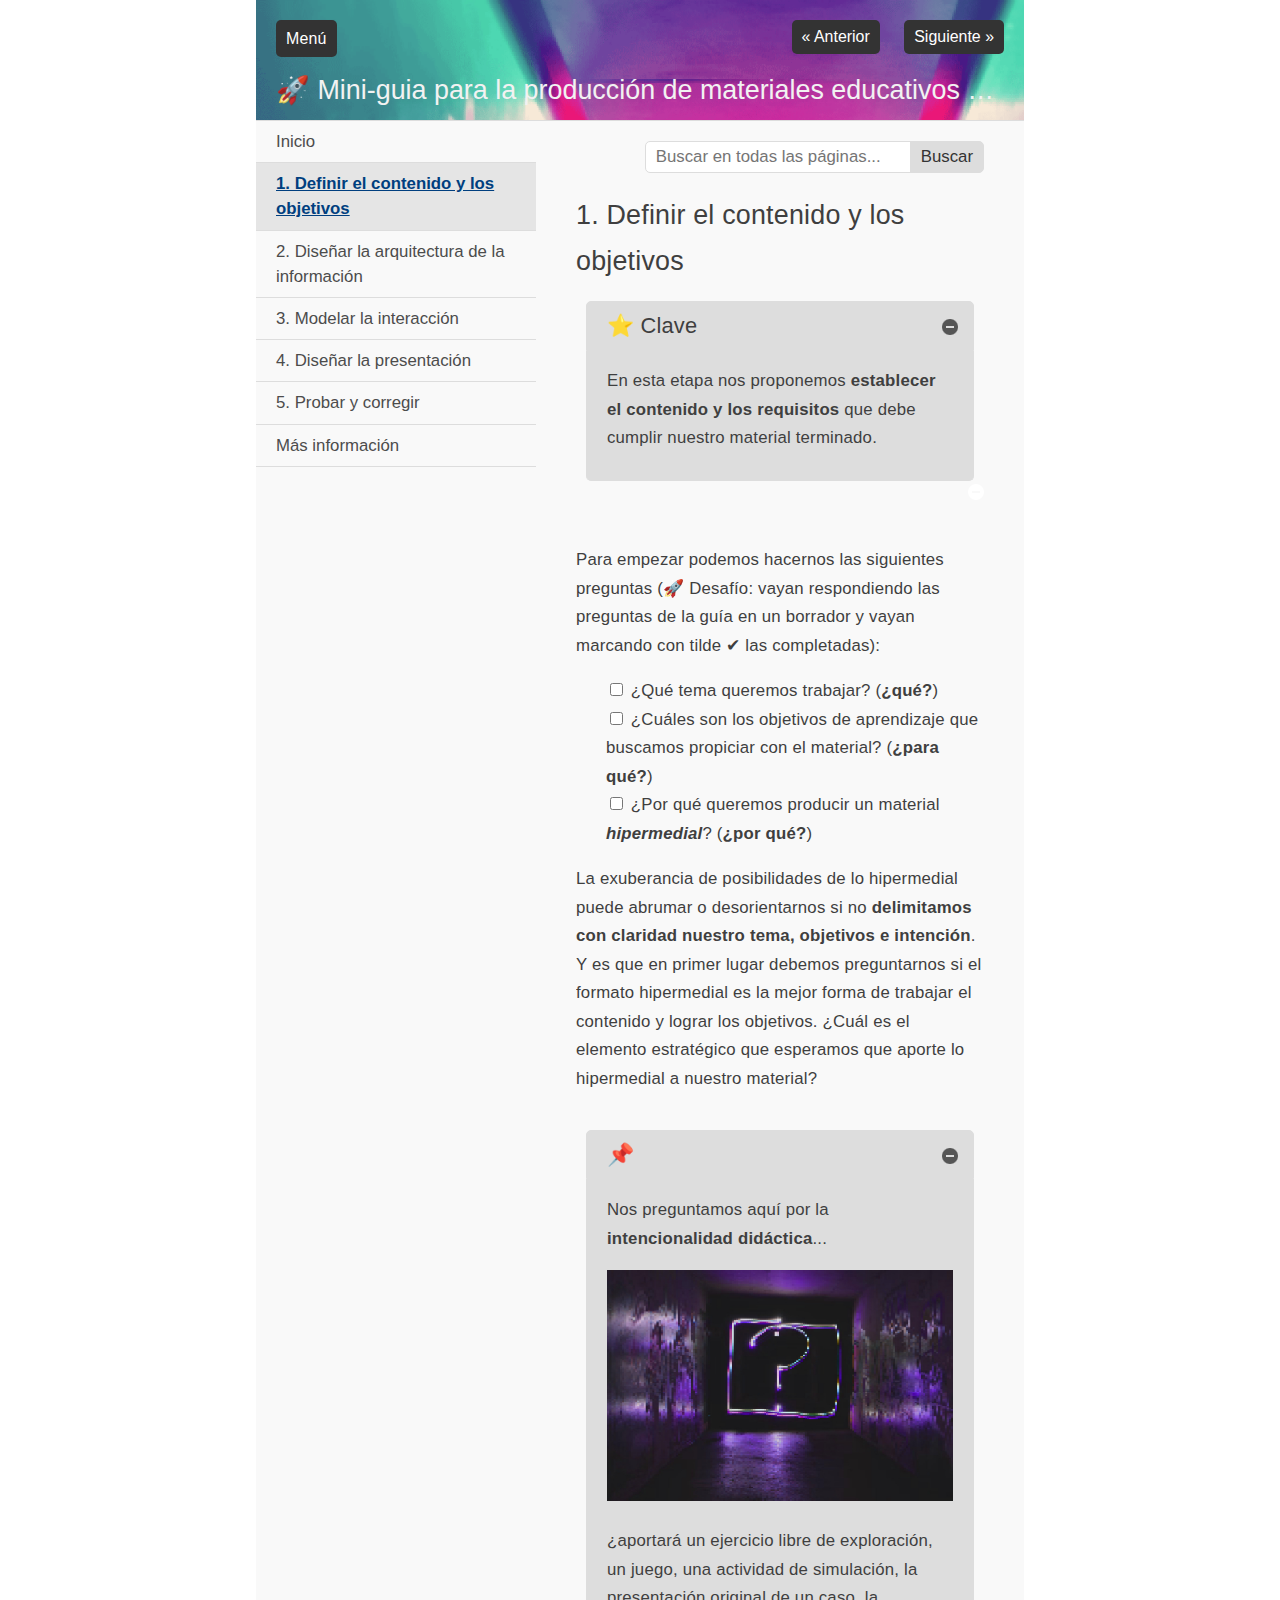
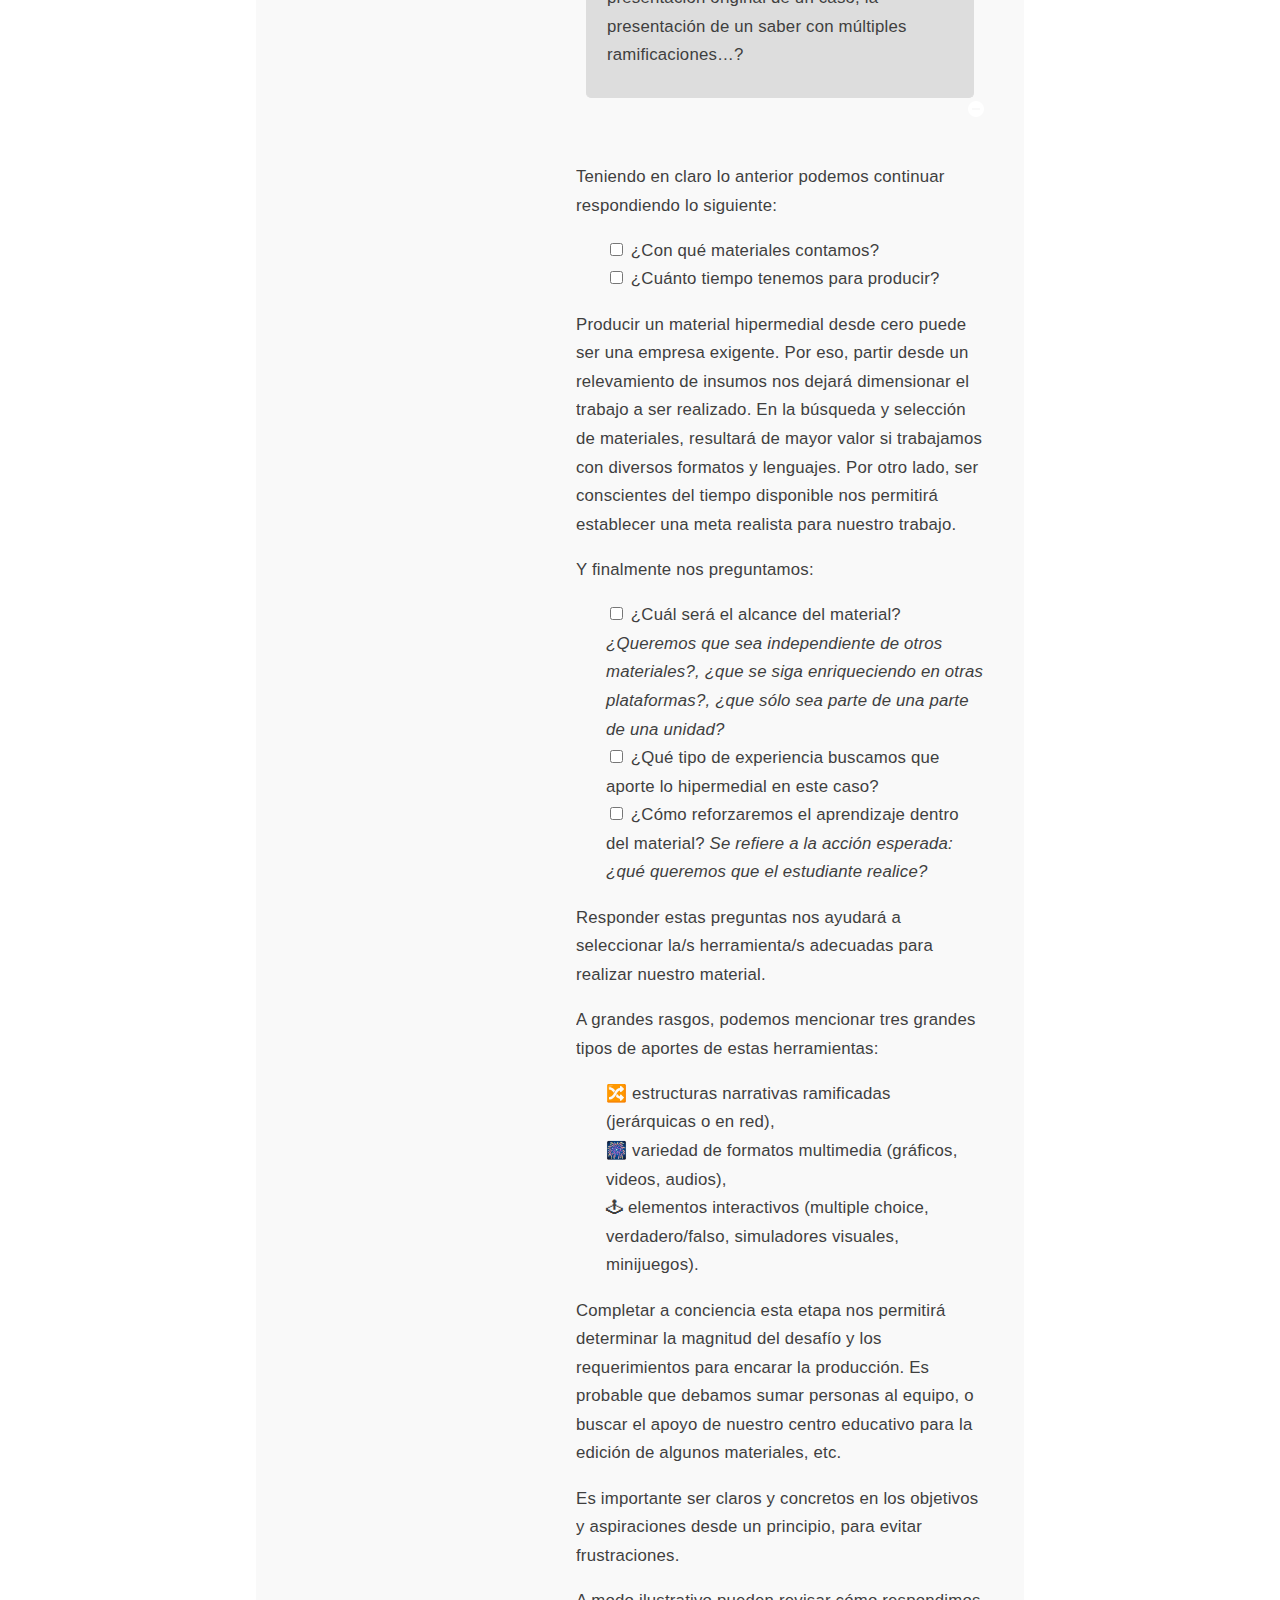
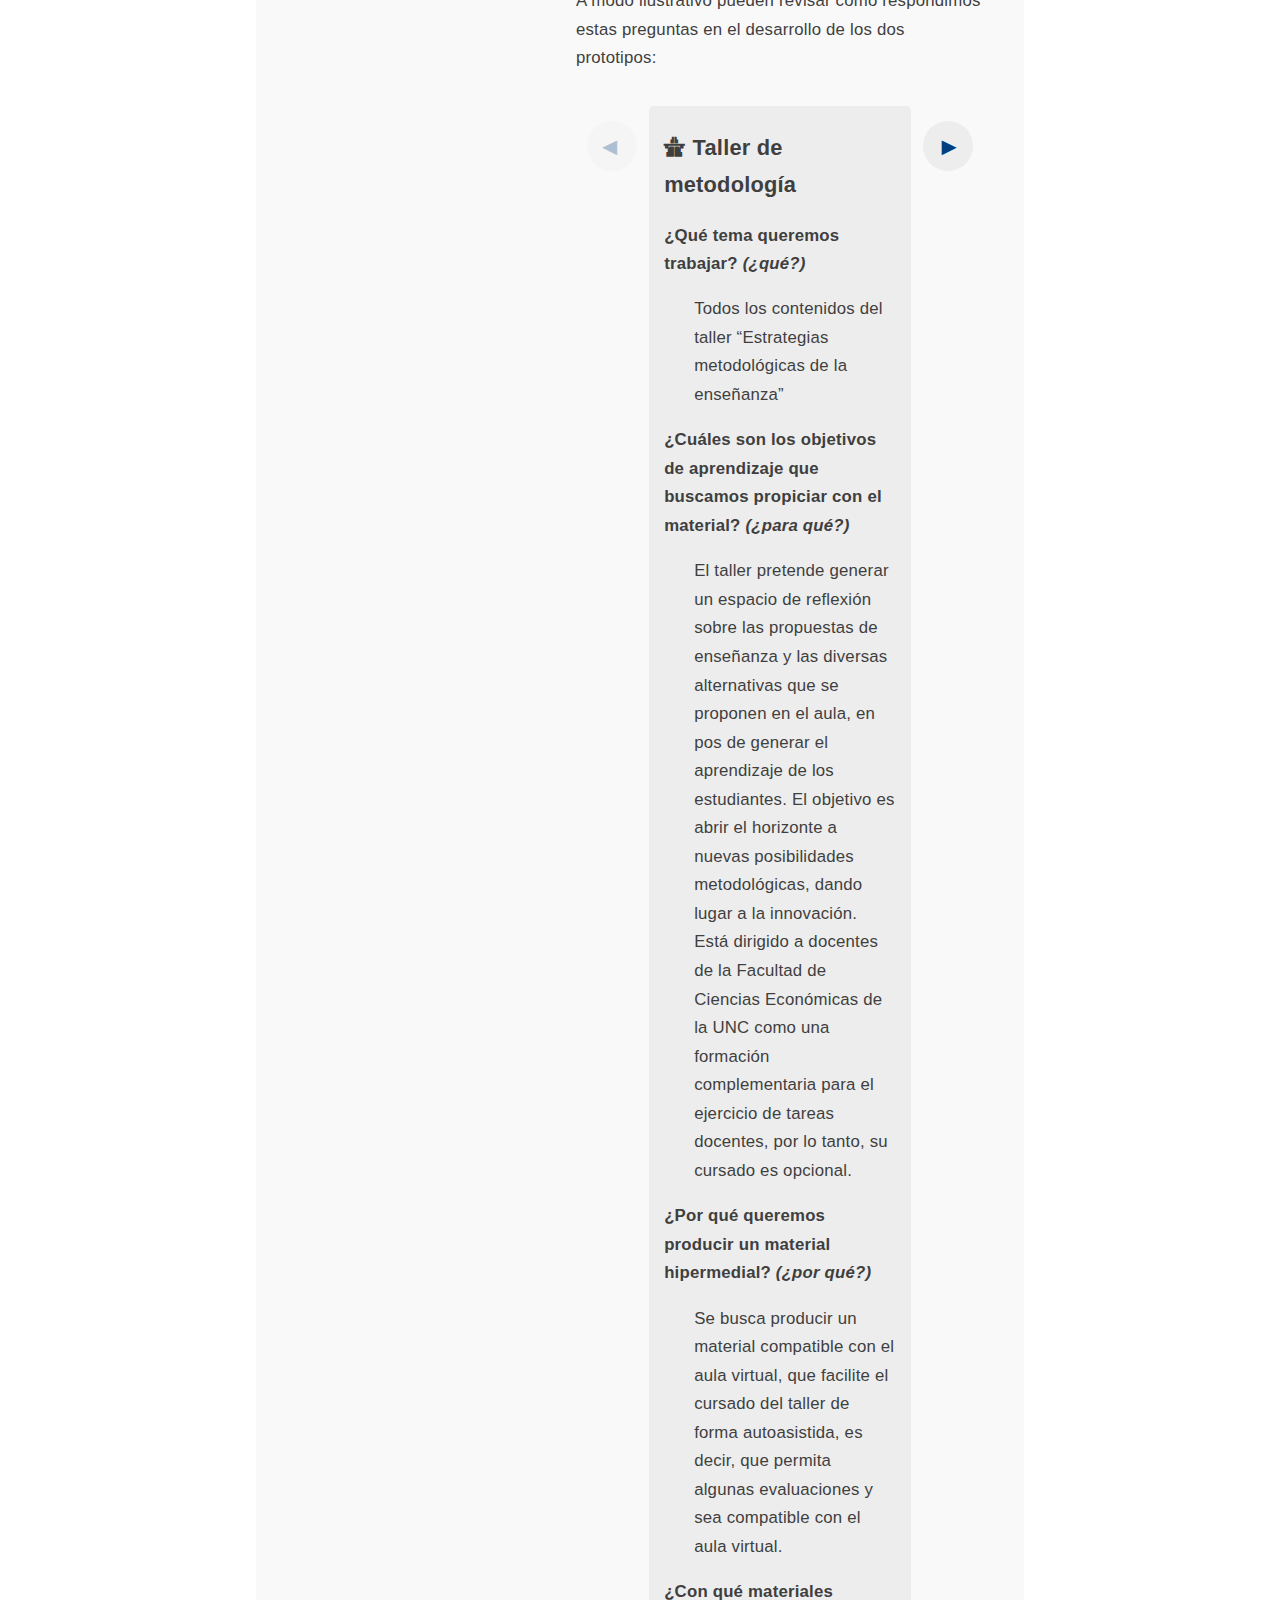
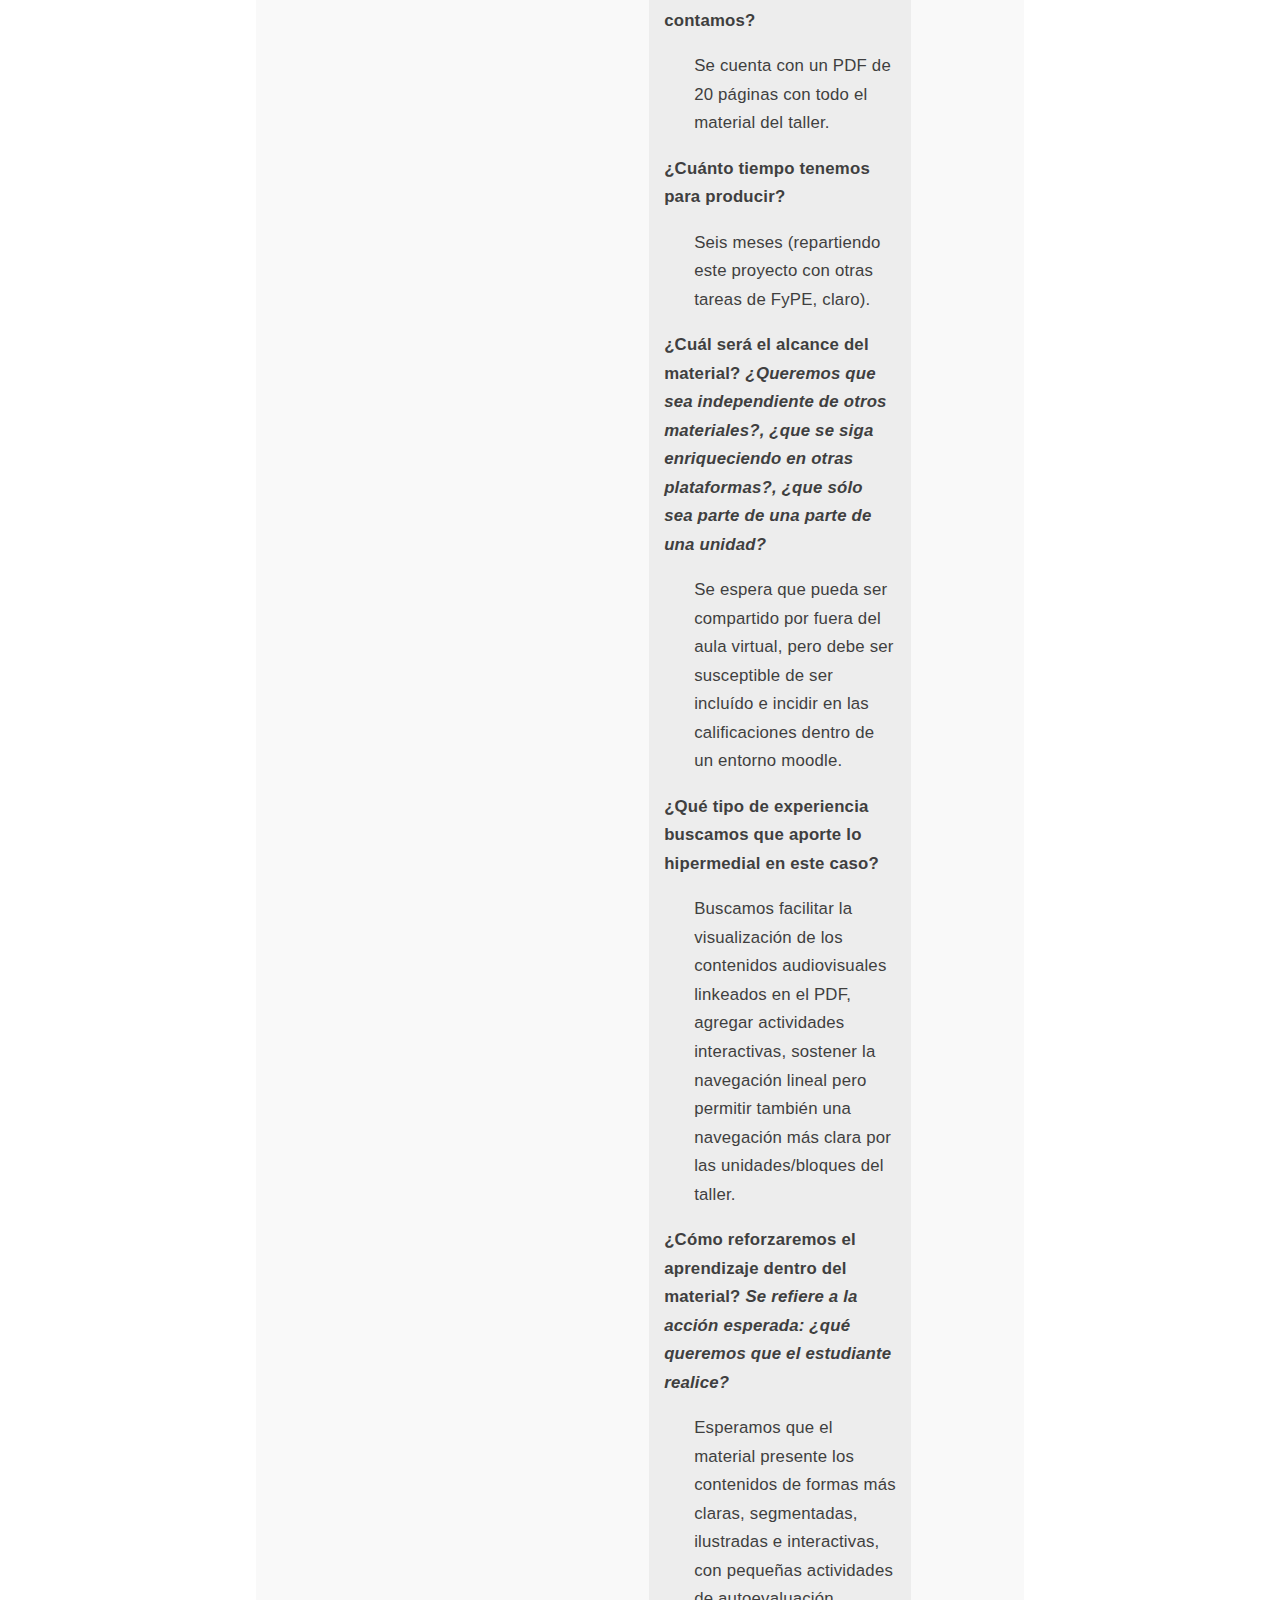
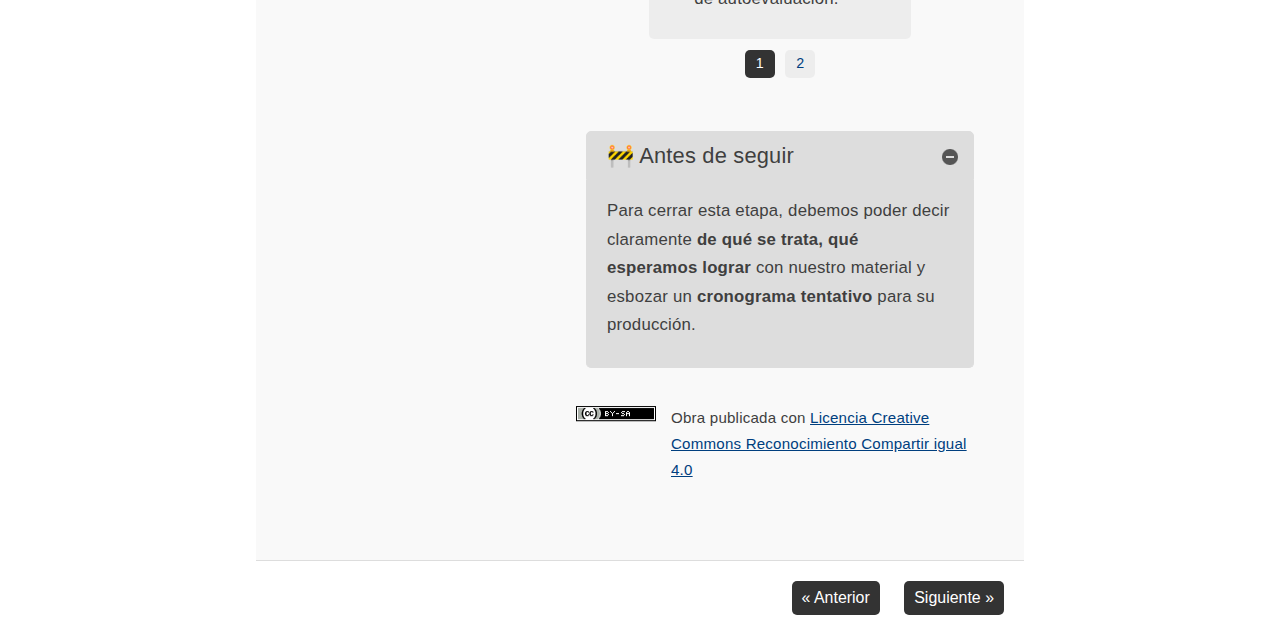
==== 1_definir_el_contenido_y_los_objetivos.html @ 513b8768 "actualizacion" ====
<!doctype html>
<html lang="es">
<head>
<link rel="stylesheet" type="text/css" href="base.css" />
<link rel="stylesheet" type="text/css" href="exe_effects.css" />
<link rel="stylesheet" type="text/css" href="content.css" />
<link rel="stylesheet" type="text/css" href="nav.css" />
<meta http-equiv="content-type" content="text/html;  charset=utf-8" />
<title>1. Definir el contenido y los objetivos | 🚀 Mini-guia para la producción de materiales educativos hipermediales </title>
<link rel="shortcut icon" href="favicon.ico" type="image/x-icon" />
<meta name="author" content="FyPE - FCE UNC" />
<link rel="license" type="text/html" href="http://creativecommons.org/licenses/by-sa/4.0/" />
<meta name="generator" content="eXeLearning 2.8 - exelearning.net" />
<!--[if lt IE 9]><script type="text/javascript" src="exe_html5.js"></script><![endif]-->
<script type="text/javascript" src="exe_jquery.js"></script>
<script type="text/javascript" src="exe_effects.js"></script>
<script type="text/javascript" src="common_i18n.js"></script>
<script type="text/javascript" src="common.js"></script>
<meta name="viewport" content="width=device-width, initial-scale=1" />
    </head>
<body class="exe-web-site exe-search-bar" id="exe-node-4"><script type="text/javascript">document.body.className+=" js"</script>
<div id="content">
<p id="skipNav"><a href="#main" class="sr-av">Saltar la navegación</a></p>
<header id="header"  style="background-image: url(verde-hipermedia.png); background-repeat: no-repeat;"><div id="headerContent">🚀 Mini-guia para la producción de materiales educativos hipermediales</div></header>
<nav id="siteNav">
<ul>
   <li><a href="index.html" class="daddy main-node">Inicio</a></li>
   <li id="active"><a href="1_definir_el_contenido_y_los_objetivos.html" class="active no-ch">1. Definir el contenido y los objetivos</a></li>
   <li><a href="2_disear_la_arquitectura_de_la_informacin.html" class="no-ch">2. Diseñar la arquitectura de la información</a></li>
   <li><a href="3_modelar_la_interaccin.html" class="no-ch">3. Modelar la interacción</a></li>
   <li><a href="4_disear_la_presentacin.html" class="no-ch">4. Diseñar la presentación</a></li>
   <li><a href="5_probar_y_corregir.html" class="no-ch">5. Probar y corregir</a></li>
   <li><a href="ms_informacin.html" class="no-ch">Más información</a></li>
</ul>
</nav>
<div id='topPagination'>
<nav class="pagination noprt">
<a href="index.html" class="prev"><span><span>&laquo; </span>Anterior</span></a> <span class="sep">| </span><a href="2_disear_la_arquitectura_de_la_informacin.html" class="next"><span>Siguiente<span> &raquo;</span></span></a>
</nav>
</div>
<div id="main-wrapper">
<section id="main">
<header id="nodeDecoration"><h1 id="nodeTitle">1. Definir el contenido y los objetivos</h1></header>
<article class="iDevice_wrapper textIdevice em_iDevice" id="id5">
<div class="iDevice emphasis1" >
<header class="iDevice_header iDevice_header_noIcon"><h1 class="iDeviceTitle">⭐ Clave</h1></header>
<div class="iDevice_inner">
<div class="iDevice_content_wrapper">
<div id="ta5_128_2" class="block iDevice_content">
<div class="exe-text"><p>En esta etapa nos proponemos <strong>establecer el contenido y los requisitos</strong> que debe cumplir nuestro material terminado.</p></div>
</div>
</div>
</div>
</div>
</article>
<article class="iDevice_wrapper textIdevice" id="id6">
<div class="iDevice emphasis0" >
<div id="ta6_129_2" class="block iDevice_content">
<div class="exe-text"><p>Para empezar podemos hacernos las siguientes preguntas (🚀 Desafío: vayan respondiendo las preguntas de la guía en un borrador y vayan marcando con tilde ✔ las completadas):</p>
<p style="padding-left: 30px;"><input type="checkbox" /><label> ¿Qué tema queremos trabajar? (<strong>¿qué?</strong>)</label> <br /><input type="checkbox" /><label> ¿Cuáles son los objetivos de aprendizaje que buscamos propiciar con el material? (<strong>¿para qué?</strong>)</label> <br /><input type="checkbox" /><label> ¿Por qué queremos producir un material <strong><em>hipermedial</em></strong>? (<strong>¿por qué?</strong>)</label></p>
<p>La exuberancia de posibilidades de lo hipermedial puede abrumar o desorientarnos si no <strong>delimitamos con claridad nuestro tema, objetivos e intención</strong>. Y es que en primer lugar debemos preguntarnos si el formato hipermedial es la mejor forma de trabajar el contenido y lograr los objetivos. ¿Cuál es el elemento estratégico que esperamos que aporte lo hipermedial a nuestro material?</p></div>
</div>
</div>
</article>
<article class="iDevice_wrapper textIdevice em_iDevice" id="id7">
<div class="iDevice emphasis1" >
<header class="iDevice_header iDevice_header_noIcon"><h1 class="iDeviceTitle">📌</h1></header>
<div class="iDevice_inner">
<div class="iDevice_content_wrapper">
<div id="ta7_130_2" class="block iDevice_content">
<div class="exe-text"><p>Nos preguntamos aquí por la <strong>intencionalidad didáctica</strong>...</p>
<p><img src="MOSHED-2023-4-29-17-13-50.jpg" alt="signo de pregunta" title="signo de pregunta" width="1170" height="780" /></p>
<p>¿aportará un ejercicio libre de exploración, un juego, una actividad de simulación, la presentación original de un caso, la presentación de un saber con múltiples ramificaciones…?</p></div>
</div>
</div>
</div>
</div>
</article>
<article class="iDevice_wrapper textIdevice" id="id8">
<div class="iDevice emphasis0" >
<div id="ta8_131_2" class="block iDevice_content">
<div class="exe-text"><p>Teniendo en claro lo anterior podemos continuar respondiendo lo siguiente:</p>
<p style="padding-left: 30px;"><input type="checkbox" /><label> ¿Con qué materiales contamos?</label><br /><input type="checkbox" /><label> ¿Cuánto tiempo tenemos para producir?</label></p>
<p>Producir un material hipermedial desde cero puede ser una empresa exigente. Por eso, partir desde un relevamiento de insumos nos dejará dimensionar el trabajo a ser realizado. En la búsqueda y selección de materiales, resultará de mayor valor si trabajamos con diversos formatos y lenguajes. Por otro lado, ser conscientes del tiempo disponible nos permitirá establecer una meta realista para nuestro trabajo.</p>
<p>Y finalmente nos preguntamos:</p>
<p style="padding-left: 30px;"><input type="checkbox" /><label> ¿Cuál será el alcance del material? <em>¿Queremos que sea independiente de otros materiales?, ¿que se siga enriqueciendo en otras plataformas?, ¿que sólo sea parte de una parte de una unidad?</em></label><br /><input type="checkbox" /><label> ¿Qué tipo de experiencia buscamos que aporte lo hipermedial en este caso?</label><br /><input type="checkbox" /><label> ¿Cómo reforzaremos el aprendizaje dentro del material? <em>Se refiere a la acción esperada: ¿qué queremos que el estudiante realice?</em></label></p>
<p>Responder estas preguntas nos ayudará a seleccionar la/s herramienta/s adecuadas para realizar nuestro material.</p>
<p>A grandes rasgos, podemos mencionar tres grandes tipos de aportes de estas herramientas:</p>
<p style="padding-left: 30px;">🔀 estructuras narrativas ramificadas (jerárquicas o en red),<br />🎆 variedad de formatos multimedia (gráficos, videos, audios),<br />🕹 elementos interactivos (multiple choice, verdadero/falso, simuladores visuales, minijuegos).</p>
<p>Completar a conciencia esta etapa nos permitirá determinar la magnitud del desafío y los requerimientos para encarar la producción. Es probable que debamos sumar personas al equipo, o buscar el apoyo de nuestro centro educativo para la edición de algunos materiales, etc.</p>
<p>Es importante ser claros y concretos en los objetivos y aspiraciones desde un principio, para evitar frustraciones.</p>
<p>A modo ilustrativo pueden revisar cómo respondimos estas preguntas en el desarrollo de los dos prototipos:</p>
<div class="exe-fx exe-carousel">
<h2>🛣 Taller de metodología</h2>
<p><strong>¿Qué tema queremos trabajar?<em> (¿qué?)</em></strong></p>
<p style="padding-left: 30px;">Todos los contenidos del taller “Estrategias metodológicas de la enseñanza”</p>
<p><strong>¿Cuáles son los objetivos de aprendizaje que buscamos propiciar con el material? <em>(¿para qué?)</em></strong></p>
<p style="padding-left: 30px;">El taller pretende generar un espacio de reflexión sobre las propuestas de enseñanza y las diversas alternativas que se proponen en el aula, en pos de generar el aprendizaje de los estudiantes. El objetivo es abrir el horizonte a nuevas posibilidades metodológicas, dando lugar a la innovación. Está dirigido a docentes de la Facultad de Ciencias Económicas de la UNC como una formación complementaria para el ejercicio de tareas docentes, por lo tanto, su cursado es opcional.</p>
<p><strong>¿Por qué queremos producir un material hipermedial?<em> (¿por qué?)</em></strong></p>
<p style="padding-left: 30px;">Se busca producir un material compatible con el aula virtual, que facilite el cursado del taller de forma autoasistida, es decir, que permita algunas evaluaciones y sea compatible con el aula virtual.</p>
<p><strong>¿Con qué materiales contamos?</strong></p>
<p style="padding-left: 30px;">Se cuenta con un PDF de 20 páginas con todo el material del taller.</p>
<p><strong>¿Cuánto tiempo tenemos para producir?</strong></p>
<p style="padding-left: 30px;">Seis meses (repartiendo este proyecto con otras tareas de FyPE, claro).</p>
<p><strong>¿Cuál será el alcance del material? <em>¿Queremos que sea independiente de otros materiales?, ¿que se siga enriqueciendo en otras plataformas?, ¿que sólo sea parte de una parte de una unidad?</em></strong></p>
<p style="padding-left: 30px;">Se espera que pueda ser compartido por fuera del aula virtual, pero debe ser susceptible de ser incluído e incidir en las calificaciones dentro de un entorno moodle.</p>
<p><strong>¿Qué tipo de experiencia buscamos que aporte lo hipermedial en este caso?</strong></p>
<p style="padding-left: 30px;">Buscamos facilitar la visualización de los contenidos audiovisuales linkeados en el PDF, agregar actividades interactivas, sostener la navegación lineal pero permitir también una navegación más clara por las unidades/bloques del taller.</p>
<p><strong>¿Cómo reforzaremos el aprendizaje dentro del material? <em>Se refiere a la acción esperada: ¿qué queremos que el estudiante realice?</em></strong></p>
<p style="padding-left: 30px;">Esperamos que el material presente los contenidos de formas más claras, segmentadas, ilustradas e interactivas, con pequeñas actividades de autoevaluación.</p>
<h2 style="padding-left: 30px;"><strong>🛒 Comercio electrónico</strong></h2>
<p><strong>¿Qué tema queremos trabajar? <em>(¿qué?)</em></strong></p>
<p style="padding-left: 30px;">El programa de la materia y los contenidos de la primera unidad.</p>
<p><strong>¿Cuáles son los objetivos de aprendizaje que buscamos propiciar con el material? <em>(¿para qué?)</em></strong></p>
<p style="padding-left: 30px;">Colaborar en el desarrollo de las competencias transversales requeridas a los profesionales en el mercado laboral actual, tales como las capacidades de análisis y síntesis, el pensamiento práctico, la creatividad, el trabajo en equipos, entre otras.</p>
<p><strong>¿Por qué queremos producir un material hipermedial?<em> (¿por qué?)</em></strong></p>
<p style="padding-left: 30px;">Los materiales hipermediales tienen la capacidad de integrar diferentes tipos de contenidos y lenguajes en un mismo elemento, lo cual resulta provechoso para este caso, ya que la materia cuenta con una serie de videos, actividades en moodle, presentaciones en google slides, recursos y enlaces a materiales de lectura obligatorios y complementarios. Con ello es posible organizar un material que ofrezca una experiencia usuaria novedosa, interactiva y complementario a las clases presenciales.</p>
<p><strong>¿Con qué materiales contamos?</strong></p>
<p style="padding-left: 30px;">Para la primera  unidad contamos con tres presentaciones de google slides y tres videos.</p>
<p><strong>¿Cuál será el alcance del material? <em>¿Queremos que sea independiente de otros materiales?, ¿que se siga enriqueciendo en otras plataformas?, ¿que sólo sea parte de una parte de una unidad?</em></strong></p>
<p style="padding-left: 30px;">El desarrollo de este prototipo alcanza los contenidos presentados en el primer video de la primera unidad de la materia. Con el objetivo de evaluar su usabilidad con estudiantes, tras lo cual podría extenderse a un material para cada una de las unidades.</p>
<p><strong>¿Qué tipo de experiencia buscamos que aporte lo hipermedial en este caso?</strong></p>
<p style="padding-left: 30px;">Nos proponemos lograr una experiencia ordenada, que favorezca la encontrabilidad de los contenidos y la diferenciación entre conceptos obligatorios y complementarios. También una experiencia activa y situada, que permita a los estudiantes interactuar con las lecciones desarrolladas en los videos a través de actividades de reflexión y análisis. Y además nos proponemos desarrollar una experiencia visual novedosa y amigable.</p>
<p><strong>¿Cómo reforzaremos el aprendizaje dentro del material? <em>Se refiere a la acción esperada: ¿qué queremos que el estudiante realice?</em></strong></p>
<p style="padding-left: 30px;">Que visualice los videos de cada unidad y complete las actividades a modo de repaso de los contenidos desarrollados en las clases presenciales y/o recupere las lecciones en el caso de que no pudiese asistir a una clase en particular.</p>
</div></div>
</div>
</div>
</article>
<article class="iDevice_wrapper textIdevice em_iDevice" id="id9">
<div class="iDevice emphasis1" >
<header class="iDevice_header iDevice_header_noIcon"><h1 class="iDeviceTitle">🚧 Antes de seguir</h1></header>
<div class="iDevice_inner">
<div class="iDevice_content_wrapper">
<div id="ta9_132_2" class="block iDevice_content">
<div class="exe-text"><p>Para cerrar esta etapa, debemos poder decir claramente <strong>de qué se trata, qué esperamos lograr</strong> con nuestro material y esbozar un <strong>cronograma tentativo</strong> para su producción.</p></div>
</div>
</div>
</div>
</div>
</article>
<div id="packageLicense" class="cc cc-by-sa">
<p><span>Obra publicada con</span> <a rel="license" href="http://creativecommons.org/licenses/by-sa/4.0/">Licencia Creative Commons Reconocimiento Compartir igual 4.0</a></p>
</div>
</section>
</div>
<div id='bottomPagination'>
<nav class="pagination noprt">
<a href="index.html" class="prev"><span><span>&laquo; </span>Anterior</span></a> <span class="sep">| </span><a href="2_disear_la_arquitectura_de_la_informacin.html" class="next"><span>Siguiente<span> &raquo;</span></span></a>
</nav>
</div>
</div>
<script type="text/javascript" src="_style_js.js"></script></body></html>
---- base.css ----
/*
eXe
Copyright 2004-2006, University of Auckland
Copyright 2004-2007 eXe Project, New Zealand Tertiary Education Commission
base style sheet for all themes
*/
body{margin:0;padding:0 10px 10px 10px;font-family:arial,verdana,helvetica,sans-serif;font-size:.8em}#header{text-align:left;height:50px;padding-left:20px;font-size:2.2em;font-weight:bold}a{text-decoration:none}a:hover,a:focus{text-decoration:underline}img.submit,img.help,img.info,img.gallery{border:0}li{list-style-position:inside}#nodeDecoration{padding:.1em;border-bottom:0;text-align:right}.block,.feedback{display:block;padding-top:.25em;padding-bottom:.25em}.feedback{font-family:times,serif;font-size:120%}.feedback-button p{margin:0}.emphasis0{padding-left:0;margin:0}.iDeviceTitle{font-weight:bold;position:relative;top:-18px}input.feedbackbutton{margin-top:10px;margin-bottom:10px}.popupDiv{background-color:#EDEFF0;border:2px solid #607489;padding:0 4px 4px 4px;margin-left:15px;text-align:left;z-index:99;border-radius:3px}.popupDivLabel{text-align:center;font:message-box;font-weight:bold;color:#fff;cursor:move;margin:0 -4px;background-image:url(popup_bg.gif)}@media print{.feedback{display:block!important}.feedback.iDevice_solution a{text-decoration:none;color:inherit}.iDevice_solution li span{display:none}div.node,article.node{page-break-after:always}.external-iframe{display:none}.external-iframe-src{display:block!important;margin:2em 0;font-size:.95em;text-align:center}#made-with-eXe{display:none}}.external-iframe{border:0}.iDevice a,#siteFooter a,#packageLicense a,.toggle-idevice a{text-decoration:underline}.iDevice a:hover,#siteFooter a:hover,#packageLicense a:hover,.toggle-idevice a:hover{text-decoration:none}.pre-code{background:#112C4A;color:#E7ECF1;font-family:Monaco,Courier,monospace;border-radius:9px;font-size:12px;margin:2em 1em;overflow:auto;padding:20px}.iDevice_content{position:relative;max-width:100%}.exe-epub3 .iDevice_content{position:static}.iDevice_header{background-position:0 50%;background-repeat:no-repeat}.iDevice_header.iDevice_header_noIcon{background-image:none;padding:5px 0}.TrueFalseIdevice label{white-space:nowrap;margin-right:1em;line-height:1.7em}.exe-dl{margin-bottom:2em;margin-left:1.5em}.exe-dl dt{font-weight:bold}.exe-dl dd{margin:1em 1.5em}.js .exe-dl dt{margin:1.2em 0 0 0}.exe-dl dt a{text-decoration:underline}.exe-dl .icon,.exe-dl-toggler a{display:block;width:20px;height:20px;font-size:1.2em;margin-right:1em;line-height:20px;text-align:center;float:left;border-radius:2px;position:relative}.exe-dl-toggler{height:20px;margin:1.5em}.exe-dl-toggler a{margin-left:0;font-weight:bold}.js .exe-dl dd{display:none;padding-left:0;margin:1em 1em 1em 37px}.exe-math{display:block;margin:2em 0}.exe-math,.MathJax_Display{text-align:left!important}.exe-math.position-center,.position-center .MathJax_Display,[style*="text-align: center"] .MathJax_Display{text-align:center!important}.exe-math.position-right,.position-right .MathJax_Display,[style*="text-align: right"] .MathJax_Display{text-align:right!important}.js .show-image .exe-math-code,.js .show-code .exe-math-img{display:none}.exe-math-links{font-size:.85em}.exe-math-inline{display:inline;margin:0 .1em!important}.exe-figure{margin:2em 0;max-width:100%}.position-center{margin:2em auto}.position-right{margin:2em 0 2em auto}.float-left{float:left;margin:.5em 1.5em 1em 0}.float-right{float:right;margin:.5em 0 1em 2em}.figcaption{padding-top:.2em}.figcaption.header{padding-top:0;padding-bottom:.2em}.exe-layout-2-cols,.exe-layout-3-cols{width:100%}.exe-layout-2-cols .exe-col{float:left;width:49%}.exe-layout-2-cols .exe-col-1{padding-right:1%}.exe-layout-2-cols .exe-col-2{padding-left:1%}.exe-layout-2-30-70 .exe-col{width:69%}.exe-layout-2-30-70 .exe-col-1{width:29%}.exe-layout-2-70-30 .exe-col{width:29%}.exe-layout-2-70-30 .exe-col-1{width:69%}.exe-layout-3-cols .exe-col{float:left;width:32%}.exe-layout-3-cols .exe-col-1,.exe-layout-3-cols .exe-col-2{padding-right:2%}.exe-block-warning{background:#FCF8E3;color:#796034;border:1px solid #FAEBCC;padding:0 1em;border-radius:4px}p.exe-block-warning{padding:1em}.exe-block-alert{background:#ffc;color:#855000;border:1px solid #FFF099;padding:0 1em;border-radius:4px}p.exe-block-alert{padding:1em}.exe-block-danger{background:#FEF0EF;color:#973C3B;border:1px solid #F3DADD;padding:0 1em;border-radius:4px}p.exe-block-danger{padding:1em}.exe-block-info{background:#E1F1F9;color:#2B627D;border:1px solid #C9EDF4;padding:0 1em;border-radius:4px}p.exe-block-info{padding:1em}.exe-block-success{background:#E5F3E0;color:#336634;border:1px solid #DEEDD1;padding:0 1em;border-radius:4px}p.exe-block-success{padding:1em}.exe-block-warning a{color:#4F360A}.exe-block-alert a{color:#5B2600}.exe-block-danger a{color:#6D1211}.exe-block-info a{color:#063853}.exe-block-success a{color:#093C0A}div.exe-block-warning,div.exe-block-alert,div.exe-block-danger,div.exe-block-info,div.exe-block-success{margin:1em 0}.js a.exe-enlarge{position:relative;display:block}.exe-enlarge-icon{display:none;width:30px;height:30px;position:absolute;top:50%;left:50%;margin:-15px 0 0 -15px;border-radius:15px;background:#333;z-index:10;box-shadow:0 0 7px 0 #DDD}.exe-enlarge-icon b{width:30px;height:30px;line-height:30px;text-align:center;display:block;font-size:1.3em;color:#FFF}.exe-enlarge-icon b:before{content:"+"}.js a.exe-enlarge:hover img,.js a.exe-enlarge:focus img{opacity:.7;filter:alpha(opacity=70)}a.exe-enlarge:hover .exe-enlarge-icon,a.exe-enlarge:focus .exe-enlarge-icon{display:block;*display:none}.exe-clear{overflow:auto}.toggle-idevice,.exe-hidden,.js-required,.js .js-hidden,.exe-mindmap-code{display:none}.js .js-required{display:block}#packageLicense{text-align:center}.js #main .iDevice_hint_title{font-size:1em;margin-top:0;font-weight:normal;*margin-top:1em}.iDevice_hint{margin-bottom:1.5em}.iDevice_hint_title a{background-repeat:no-repeat;background-position:0 50%;padding-left:23px;text-decoration:none}.iDevice_hint_content{padding:0 23px}.iDevice_answer{overflow:hidden;*margin:1.5em 0}.iDevice_answer{overflow:hidden}.iDevice_answer p{margin-top:0}.iDevice_answer-field{width:2.5em;float:left}.js .iDevice_answer-content,.js .iDevice_answer-feedback{padding-left:2.5em}.hidden-idevice .image_text{display:none}abbr[title],acronym[title]{text-decoration:none;border-bottom:1px dotted}.pagination.page-counter{text-align:center}.pagination.noprt .sep{display:none}.pagination.noprt .page-counter{margin-right:20px}#topPagination .page-counter{margin-left:20px;margin-right:0}#skipNav{margin:0;position:absolute;width:100%}.sr-av,.js .js-sr-av,#skipNav a,.exe-hidden-accessible,.js .exe-tooltip-text{position:absolute;overflow:hidden;clip:rect(0 0 0 0);clip:rect(0,0,0,0);height:0}#skipNav a{background:#333;color:#fff;padding:.4em .85em}#skipNav a:active,#skipNav a:focus{position:static;overflow:visible;clip:auto;height:auto}.exe-table{margin:2em auto;max-width:100%;border:1px solid #CCC;border-collapse:collapse;border-spacing:0}.exe-table tr{background:#fff}.exe-table caption{padding:.5em 0;text-align:center;font-style:italic}.exe-table td,.exe-table th{border:1px solid #CCC;margin:0;padding:.5em 1em}.exe-table thead{background:#ddd;color:#000;text-align:left}.exe-table tr:nth-child(2n-1) td,.exe-table tbody tr:nth-child(2n-1) th{background:#F4F4F4}.exe-table tbody tr:nth-child(2n) th{background:#F4F4F4}.exe-table tbody tr:nth-child(2n-1) th{background:#E4E4E4}.exe-table thead+tbody tr:nth-child(2n) th{background:#fff}.exe-table thead+tbody tr:nth-child(2n-1) th{background:#F4F4F4}.exe-table-minimalist{margin:2em auto;border-collapse:collapse}.exe-table-minimalist tr{background:#fff}.exe-table-minimalist thead th{color:#000;padding:.6em 1.5em .6em .8em;border-bottom:2px solid #CCC;text-align:left}.exe-table-minimalist td,.exe-table-minimalist tbody th{border-bottom:1px solid #ccc;color:#555;padding:.5em 1.5em .5em .8em}.exe-table-minimalist tbody tr:hover td,.exe-table-minimalist tbody tr:hover th{color:#222}.exe-table-minimalist tr:nth-child(2n-1) td,.exe-table-minimalist tbody tr:nth-child(2n-1) th{background:#F9F9F9}.exe-table-minimalist caption{text-align:center;font-style:italic;border-bottom:2px solid #CCC;padding:.6em 0}.exe-table-responsive{display:block;overflow-x:auto;border:none}.exe-table-responsive,.exe-table-responsive th,.exe-table-responsive tr,.exe-table-responsive td{width:auto!important}body .qtip{font-size:.85em;line-height:1.5em}.qtip .exe-tooltip-text{position:relative;overflow:auto;clip:auto;height:auto}ol.auto-numbered{counter-reset:item}.auto-numbered ol{counter-reset:item}.auto-numbered li{display:block}.auto-numbered li:before{content:counters(item,".") ".- ";counter-increment:item}.exe-quote-cite cite{display:block;text-align:right;margin-top:-.5em}.exe-link-data{font-size:.8em;margin:0 .2em}.exe-link-data abbr{cursor:help}.styled-qc{font-family:Georgia,serif;font-style:italic;margin:1.5em 2.5em;padding:.25em 3.5em;position:relative}.styled-qc:before{display:block;content:"\201C";font-size:5em;position:absolute;left:0;top:-20px}.js .pbl-task-info{visibility:hidden}.pbl-task-info dt{float:left;font-weight:bold;margin-right:.5em}.pbl-task-info{overflow:hidden;margin:1em 0 1.5em 20px;width:auto;float:right;text-align:right}.pbl-task-info dt{margin:0;float:left;clear:left;width:150px}.pbl-task-info dd{margin:0 0 0 150px;text-align:left;padding-left:.5em}.pbl-task-info dd:after{content:'';display:block;clear:both}.pbl-task-description{clear:both}iframe,object,embed{max-width:100%}img,video{max-width:100%;height:auto}@media all and (max-width:992px){.exe-layout-3-cols .exe-col{float:none;width:100%;padding:0}.exe-layout-3-cols .exe-col .exe-figure{margin:2em auto}}@media all and (max-width:780px){.styled-qc{margin:1.5em .5em}.exe-layout-2-cols .exe-col{float:none;width:100%;padding:0}.exe-layout-2-cols .exe-col .exe-figure{margin:2em auto}}#exe-client-search-form{text-align:right;margin-bottom:2em}#exe-client-search-form p{margin:0}#exe-client-search-text{border:1px solid #ddd;padding:5px 10px;width:250px;max-width:60%}#exe-client-search-submit{border:1px solid #ddd;padding:5px 10px;background:#ddd;margin-left:-.4em;color:#333}.exe-client-search-results #nodeTitle,.exe-client-search-results .iDevice_wrapper,#exe-client-search-results,#exe-client-search-reset{display:none}.exe-client-search-results #exe-client-search-results{display:block}.exe-client-search-results #exe-client-search-reset{display:inline;line-height:2em}#exe-client-search-results p{margin-top:1.5em}#exe-client-search-results ul{margin:1.5em 1.5em 3em 1.5em;padding:0;list-style:none}#main #exe-client-search-results li{list-style-image:none;margin-bottom:1.5em}#exe-client-search-results a{font-size:1.15em}.exe-client-search-result{background:yellow}.exe-client-search-read-more{font-size:.7em;margin-left:.2em}#exe-client-search-reset{margin-left:.5em}@media all and (max-width:700px){#exe-client-search-form{text-align:center}}@media all and (max-width:600px){.exe-client-search-results #exe-client-search-reset{display:block;margin:1em 0 0 0}}#made-with-eXe{margin:0;position:fixed;bottom:0;right:0}#made-with-eXe a{text-decoration:none;box-shadow:rgba(0,0,0,0.35) 0 5px 15px;border-top-left-radius:4px;color:#222;font-size:11px;font-family:Arial,sans-serif;line-height:35px;width:35px;height:35px;background:#fff url(exe_powered_logo.png) no-repeat 0 50%;display:block;background-size:auto 23px;text-decoration:none;transition:.5s;opacity:.8}#made-with-eXe span{padding-left:35px;padding-right:5px}#made-with-eXe span span{position:absolute;overflow:hidden;clip:rect(0 0 0 0);clip:rect(0,0,0,0);height:0}#made-with-eXe a:hover{width:auto;padding:0 5px;background-position:5px 50%;opacity:1}
---- exe_effects.css ----
/* Accordion */
.exe-accordion,.exe-accordion *{-webkit-box-sizing:border-box;-moz-box-sizing:border-box;box-sizing:border-box}
.exe-accordion{width:90%;margin:2em 0 2em 5%}
.js .exe-accordion{overflow:hidden;box-shadow:0px 1px 3px rgba(0,0,0,0.25);border-radius:3px;background:#fff;width:96%;margin-left:2%}
.fx-accordion-title,.exe-accordion h2{width:100%;padding:15px;display:inline-block;background:#333;transition:all linear 0.15s;color:#fff}
.fx-accordion-title{border-top:1px solid #fff}
.fx-accordion-title-0{border:none}
#main .exe-accordion h2{border-radius:3px;margin:0;font-size:1em}
.js .exe-accordion h2{padding:0;border:0;display:block;background:none;border-radius:3px}
.js .fx-accordion-title{text-decoration:none}
.fx-accordion-title.active,.fx-accordion-title:hover{/*background:#4c4c4c;*/filter:alpha(opacity=90);opacity:.9;text-decoration:none}
.fx-accordion-section:last-child .fx-accordion-title{border-bottom:none}
.fx-accordion-content{padding:0 15px;display:none}
/* Tabs */
.exe-tabs{margin:2em auto;width:90%}
.js .exe-tabs{width:96%}
.exe-tabs .fx-tabs{margin:0;padding:0;list-style:none;overflow:auto}
.exe-tabs h2{margin-top:2em}
.js .exe-tabs h2{margin-top:.5em}
* html .exe-tabs .fx-tabs{width:100%} /* IE6 */
.exe-tabs .fx-tabs li{display:inline}
.exe-tabs .fx-tabs a{display:block;padding:10px 15px;outline:none;float:left;text-decoration:none}
.exe-tabs .fx-tabs a:hover,.exe-tabs .fx-tabs a:focus{text-decoration:underline}
.fx-tabs .fx-current a{background:#ededed;border-top-left-radius:5px;border-top-right-radius:5px}
.exe-tabs .fx-tab-content{display:none;background:#ededed;padding:15px;border-radius:5px}
.exe-tabs .fx-default-panel{border-top-left-radius:0}
.exe-tabs .fx-tab-content.fx-current{display:block}
/* Pagination */
.exe-paginated{margin:2em auto;width:90%}
.js .exe-paginated{width:96%}
.exe-paginated .fx-pagination{margin:0 0 11px 0;padding:0;list-style:none;text-align:center}
.exe-paginated h2{margin-top:2em}
.js .exe-paginated h2{margin-top:1em}
.fx-pagination li{display:inline;padding:0;margin:0 3px}
.fx-pagination .fx-prev{margin-right:6px}
.fx-pagination a{outline:none;display:inline-block;padding:3px 11px;cursor:pointer;border-radius:5px;background:#ededed;text-decoration:none}
.fx-pagination a:hover,.fx-pagination a:focus{color:inherit;text-decoration:underline}
.fx-prev-next a{font-family:Arial,Verdana,Helvetica,sans-serif}
.fx-pagination .fx-disabled{filter:alpha(opacity=30);opacity:.3}
.fx-pagination .fx-disabled,.fx-pagination .fx-disabled a,.fx-pagination .fx-disabled a:hover{cursor:text;text-decoration:none}
.fx-pagination .fx-current a{background:#333;color:#fff}
.fx-page-content{display:none;background:#ededed;padding:1px 15px .5em 15px;border-radius:5px}
.fx-page-content.fx-current{display:block}
/* Carousel */
.exe-carousel{margin:2em auto;width:90%;position:relative}
.js .exe-carousel{width:96%}
.fx-carousel-pagination{margin:11px 0 0 0;padding:0;list-style:none;text-align:center;overflow:auto}
.exe-carousel h2{margin-top:2em}
.js .exe-carousel h2{margin-top:1em}
.fx-carousel-pagination li{display:inline;padding:0;margin:0 3px}
.fx-carousel-pagination a{outline:none;display:inline-block;padding:3px 11px;border-radius:5px;background:#ededed;text-decoration:none}
.fx-carousel-pagination a:hover,.fx-carousel-pagination a:focus{text-decoration:underline}
.fx-carousel-pagination .fx-disabled{filter:alpha(opacity=30);opacity:.3}
.fx-carousel-pagination .fx-disabled,.fx-carousel-pagination .fx-disabled a,.fx-carousel-pagination .fx-disabled a:hover{cursor:text;text-decoration:none}
.fx-carousel-pagination .fx-current a{background:#333;color:#fff}
.fx-carousel-content{display:none;background:#ededed;padding:1px 15px .5em 15px;border-radius:5px;margin:0 65px}
.fx-carousel-content.fx-current{display:block}
.fx-carousel-pagination li{font-size:.85em}
.fx-carousel-pagination .fx-carousel-prev-next{position:absolute;top:15px;left:0;*left:-10px} /* IE6, IE7 */
.fx-carousel-pagination .fx-carousel-prev-next a{width:50px;height:50px;padding:0;line-height:50px;font-size:25px;font-family:Arial,Verdana,Helvetica,sans-serif;border-radius:25px;text-align:left;text-indent:10px}
.fx-carousel-pagination .fx-carousel-prev-next a:hover{text-decoration:none;color:inherit}
.fx-carousel-pagination .fx-carousel-prev-next a:focus{text-decoration:none}
.fx-carousel-pagination .fx-carousel-next{left:auto;right:0}
.fx-carousel-pagination .fx-carousel-next a{text-indent:14px}
@media all and (max-width: 700px){
	.exe-carousel{margin-top:85px}
	.fx-carousel-content{margin:65px 0 0}
	.fx-carousel-pagination .fx-carousel-prev-next{top:-65px}
}
/* Timeline */
div.fx-timeline-container{border-left:2px solid #333;margin:20px auto;width:95%}
div.fx-timeline-toggler{float:right;margin-right:0;white-space:nowrap}
.fx-timeline-container a.fx-timeline-expand{color:#fff;cursor:pointer;background:#333;border-radius:4px;font-size:.95em;padding:3px 5px;display:block}
.fx-timeline-container a.fx-timeline-expand:hover{filter:alpha(opacity=80);opacity:.8}
div.fx-timeline-major{clear:left;float:left;margin:0 0 12px;width:95%}
.fx-timeline-major h2{cursor:pointer;font-size:1.2em;margin:0 0 10px;padding:4px 4px 4px 20px}
.fx-timeline-major h2:before{content:"—";margin-left:-20px}
.fx-timeline-major h2 a{background:#333;border-radius:4px;color:#fff;line-height:2.3em;padding:5px 10px;text-decoration:none}
div.fx-timeline-minor{clear:left;float:left;margin:0 12px 0 0;padding:4px 4px 4px 0;position:relative}
.fx-timeline-minor h3{clear:left;font-size:1.25em;list-style-type:none;line-height:1.2em;margin:5px 0 12px;padding:0 0 0 24px;white-space:nowrap}
.fx-timeline-major h3:before{content:"‒";margin:0 9px 0 -25px}
.fx-timeline-minor h3 a{color:#333;cursor:pointer;text-decoration:none}
.fx-timeline-major h2 a:hover,.fx-timeline-major h2 a:focus,.fx-timeline-minor h3 a:hover,.fx-timeline-minor h3 a:focus{text-decoration:underline}
.fx-timeline-minor h3 a.closed{font-size:1em}
.fx-timeline-event{padding-left:19px;width:100%}
.fx-timeline-event p{line-height:1.5em;margin:6px 0 10px}
.fx-timeline-container:after,.fx-timeline-event:after{content:".";display:block;clear:both;visibility:hidden;line-height:0;height:0}
.fx-timeline-container,.fx-timeline-event{display:inline-block}
html[xmlns] .fx-timeline-container,html[xmlns] .fx-timeline-event{display:block}
* html .fx-timeline-container,* html .fx-timeline-event{height:1%;overflow:visible}
.fx-static-timeline-container p{margin-left:6px}
.fx-ie-dash{float:left;line-height:3.2em;font-weight:bolder} /* IE<8 */

/* Print version */
@media print{
	.exe-tabs .fx-tabs,
	.exe-paginated .fx-pagination,
	.exe-carousel .fx-pagination{display:none}
	.exe-tabs .fx-tab-content,.exe-paginated .fx-page-content,.exe-carousel .fx-carousel-content{display:block!important;margin-bottom:1.5em}
	.exe-tabs .fx-tab-content h2.sr-av{position:relative;overflow:auto;clip:auto;height:auto}
	body .fx-accordion-title,.exe-accordion h2{background:#fff;color:inherit;font-size:1.4em}
	.fx-accordion-content{display:block}
}

/* ePub */
.exe-epub3 .exe-timeline{background:#fff;color:#333;margin:20px auto;padding:25px;border-radius:5px;border-top-left-radius:0;border-bottom-left-radius:0;border-left:2px solid #555}
.exe-epub3 .exe-timeline h2{background:#555;color:#FFF;padding:5px 20px;border-radius:5px;border-top-left-radius:0;border-bottom-left-radius:0;margin:5px 0 5px -25px;display:inline-block}
.exe-epub3 .exe-timeline h3:before{content:"‒ ";margin:0 5px 0 -25px}

/* Colors (simplified) */
.iDevice .exe-carousel li.fx-C2{background:none}
/* iDevices with emphasis */
.emphasis1 .exe-fx .fx-C1,
.emphasis1 .exe-fx .fx-C1 a{
background:#333;
color:#FFF;
}
.emphasis1 .exe-fx .fx-C2,
.emphasis1 .exe-fx .fx-C2 a,
.emphasis1 .fx-pagination a{
background:#FFF;
}
---- content.css ----
/* eXeLearning Style Designer Compatible Style */
html{font-size:105%}
body{font:100%/1.5 'Open Sans',Arial,Verdana,Helvetica,sans-serif;padding:15px;margin:0;text-align:left}

h2{font-size:1.3em}
h3{font-size:1.2em}
h4{font-size:1.1em}
h5{font-size:1em}
p{margin:1em 0}
.score.js-feedback{margin-bottom:1em}

#header,#emptyHeader,#nodeDecoration{padding:0 20px;height:auto!important;height:120px;min-height:120px;font-size:1.6em;font-weight:300;border-style:1px;border-width:1px}
#headerContent{padding-top:70px}
#header h1,#nodeDecoration h1{margin:-.5em 0 1em 0;font-size:1em;text-align:left}
#nodeDecoration{margin-bottom:15px} /* Single page */

.nodeDecoration h1{font-size:1.5em}

/* iDevices */
.iDevice{margin:20px 0 30px 0}
.iDevice_header{letter-spacing:.5px;padding:.5em 40px .5em 0;height:auto!important;height:1.7em;min-height:1.7em;position:relative}
.iDevice_header[style]{background-image:none!important}
.iDeviceTitle{font-size:1.3em;vertical-align:bottom;top:auto;display:inline-block;font-weight:300;
padding:0 10px 0 35px;background-repeat:no-repeat;background-position:0 50%;margin:0}
.iDevice_header_noIcon .iDeviceTitle{background-image:none;padding-left:20px}
.iDeviceTitle{*display:inline;*line-height:2em}/* IE6, IE7 */
.iDevice_inner{padding:10px 20px;border-width:1px;border-style:solid;border-radius:5px}

/* Clearfix */
.iDevice_content{overflow:auto}
.FileAttachIdeviceInc .iDevice_content{margin-bottom:-.5em}

/* Hide/Show iDevice */
.toggle-idevice{display:block;margin:0;text-align:right}
.iDevice_header .toggle-idevice{position:absolute;top:14px;right:0}
.toggle-idevice a{display:inline-block;width:16px;height:16px;background:url(_style_icons.png) no-repeat -50px -50px;outline:none}
.toggle-idevice .show-idevice{background-position:0 -50px}
.toggle-idevice span{position:absolute;overflow:hidden;clip:rect(0,0,0,0);height:0}
.toggle-idevice a:hover,.toggle-idevice a:focus{filter:alpha(opacity=100);opacity:1}

/* iDevice title with background-color */
input.feedbackbutton{margin:0}
.iDevice_header{border-width:1px;border-style:solid;padding-left:13px;border-top-left-radius:5px;border-top-right-radius:5px}
.hidden-idevice .iDevice_header{border-radius:5px}
.iDevice_header .toggle-idevice{margin-right:15px}
.iDevice_inner{border-top-right-radius:0;border-top-left-radius:0;border-top:0}

.ExternalUrlIdevice iframe{border:0}

/* Reset base.css */
.block,.feedback{padding:0}
.feedback{font-family:inherit;font-size:1em}
li{list-style-position:outside}
.styled-qc{margin-top:2.5em}
.exe-dl .icon,.exe-dl-toggler a{width:24px;height:24px;border-radius:12px}
.exe-dl-toggler a{line-height:22px}
.js .exe-dl dd{margin-left:44px}
.exe-enlarge-icon b{font-size:1.2em}

/* Forms */
input,select{font-size:1em;font-family:inherit}
.iDevice_hint_title a{padding-left:25px}
.iDevice_buttons input{font-size:1em;margin-right:.5em;padding:.15em .45em}
.MultichoiceIdevice .feedback p:first-child{margin-top:0}
.MultichoiceIdevice .activity-form,.MultiSelectIdevice .activity-form{margin-bottom:1em}
.TrueFalseIdevice .activity-form{margin-top:1.5em}
.TrueFalseIdevice .activity-form:first-child{margin-top:0}
.TrueFalseIdevice label{margin:0 1em}
.MultichoiceIdevice input[type=radio],.MultiSelectIdevice input[type=checkbox],.QuizTestIdevice input[type=radio]{width:16px;height:16px;margin:5px 0 0 12px}
.custom-inputs .iDevice_answer-field{width:40px}
.custom-inputs  .iDevice_answer-content,.custom-inputs  .iDevice_answer-feedback{padding-left:55px}
.custom-inputs  .iDevice_answer-content{padding-top:4px}
.styledRadio,.styledCheckbox{margin-left:12px}
.MultichoiceIdevice .feedback{margin-top:1em}
.right-option,.wrong-option{font-style:italic}
.readingIdevice .iDevice_content:first-child p:last-child,
.CasestudyIdevice .iDevice_content:first-child p:last-child{margin-bottom:0}
.readingIdevice .feedbackbutton,
.CasestudyIdevice .feedbackbutton,
.ReflectionIdevice .feedbackbutton{margin:.5em 0 1em 0}
.TrueFalseIdevice .exe-radio-option.styledRadio{display:inline-block;vertical-align:middle;margin:-2px 5px 0 0}

/* Licenses */
#packageLicense{margin:2.5em 0 1.5em 0;text-align:left;line-height:1.2em;font-size:.9em}
#packageLicense.cc{padding-left:95px;background:url(_style_licenses.png) no-repeat 0 0}
#packageLicense.cc-by-sa{background-position:0 -100px}
#packageLicense.cc-by-nd{background-position:0 -200px}
#packageLicense.cc-by-nc{background-position:0 -300px}
#packageLicense.cc-by-nc-sa{background-position:0 -400px}
#packageLicense.cc-by-nc-nd{background-position:0 -500px}
#packageLicense.cc-0{background-position:0 -600px}
#siteFooter{padding:20px}

/* Download package iDevice */
.download-packageIdevice .exe-download-package-link a{background:#333}

/* Lightbox */
.lightboxOverlay{filter:progid:DXImageTransform.Microsoft.Alpha(Opacity=95);opacity:0.95}
#lightbox .lb-caption{font-size:1em}

/* Effects - iDevices with emphasis */
.emphasis1 .exe-fx .fx-C2,
.emphasis1 .exe-fx .fx-C2 a,
.emphasis1 .fx-pagination a{
background:#ededed;
}

@media print {
    div.node{page-break-after:auto} /* base.css */
    .iDevice{margin-bottom:20px}
	html body{background:#fff;color:#000;font-size:11pt}
	@page{margin:1.5cm}
	/* Uncomment this to print URL after links:
	a{font-weight:bolder;text-decoration:none!important}
	a[href^=http]:after{content:" <" attr(href) "> "}
	*/
	#main .iDeviceTitle{background:none;padding-left:0}
	body #header,body #emptyHeader,body #nodeDecoration{height:auto!important;min-height:0;border:none;padding:0}
	body #headerContent{padding-top:40px}
	#packageLicense.cc{padding-left:0;text-align:center}
	.toggle-idevice{display:none}
}

/* eXeLearning Style Designer */
.iDevice_header{
/*emTitleBGColor*/
background-color:#dddddd;border-color:#dddddd;
}
.iDevice_inner{
/*emBGColor*/
background-color:#dddddd;border-color:/*emBorderColor*/
#dddddd;
}
.iDeviceTitle{
background-image:url(icon_star.png);
}
.activityIdevice .iDeviceTitle{
background-image:url(icon_assignment.png);
}
.readingIdevice .iDeviceTitle{
background-image:url(icon_unread.png);
}
.FileAttachIdeviceInc .iDeviceTitle{
background-image:url(icon_download.png);
}
.WikipediaIdevice .iDeviceTitle{
background-image:url(icon_description.png);
}
.ListaIdevice .iDeviceTitle,.QuizTestIdevice .iDeviceTitle,.MultichoiceIdevice .iDeviceTitle,.TrueFalseIdevice .iDeviceTitle,.MultiSelectIdevice .iDeviceTitle,.ClozeIdevice .iDeviceTitle{
background-image:url(icon_question.png);
}
.preknowledgeIdevice .iDeviceTitle{
background-image:url(icon_announcement.png);
}
.GalleryIdevice .iDeviceTitle{
background-image:url(icon_media.png);
}
.objectivesIdevice .iDeviceTitle{
background-image:url(icon_info.png);
}
.ReflectionIdevice .iDeviceTitle{
background-image:url(icon_account.png);
}
.toggle-em0 a{
/*noEmIconColor*/
background-image:url(_style_icons_white.png);
}
body{
/*bodyColor*/
color:#3f3f3f;
/*contentBGColor*/
background-color:#f9f9f9;
}
a{
/*aColor*/
color:#003f7f;
}
#header,#emptyHeader,#nodeDecoration{
height:auto!important;
/*headerHeight*/
height:120px;min-height:120px;
/*headerBGColor*/
background-color:#ffffff;
/*headerBGURL*/
background-image:url(verde-hipermedia.png);
/*headerBGRepeat*/
background-repeat:repeat;
/*headerBGPosition*/
background-position:0 0;border:1px solid /*headerBorderColor*/
#dddddd;
}
#headerContent{
/*headerTitleTopMargin*/
padding-top:70px;
/*headerTitleColor*/
color:#f2f2f2;
}
#siteFooter{
border:1px solid /*footerBorderColor*/
#dddddd;
/*footerBGColor*/
background-color:#ffffff;
}
---- nav.css ----
/* eXeLearning Style Designer Compatible Style */
body{padding:0;text-align:center}
#content{width:100%;margin:0 auto;text-align:left;position:relative;border-style:solid;border-width:0}
#main-wrapper{padding-bottom:1.5em;width:100%;*width:auto}
/* * is for IE6 and IE7 */#main{padding:20px 40px 30px 320px;height:auto!important;height:200px;min-height:200px;*padding-left:0}
.no-nav #main-wrapper{width:100%}
.no-nav #main{padding:20px 20px 0 20px}
#header,#emptyHeader{border-top-width:0;border-right-width:0;border-left-width:0}
#headerContent{overflow:hidden;white-space:nowrap;text-overflow:ellipsis;min-height:1.1em}
#nodeDecoration{background:none;padding:0;border:none;margin:20px 0;height:auto;min-height:0}
#nodeTitle{font-weight:300}
.iDevice_wrapper{margin-top:-10px}
/* Menú */#siteNav{width:280px;float:left;margin-right:40px}
#siteNav ul,#siteNav li{margin:0;padding:0;list-style:none}
#siteNav .other-section{display:none}
#siteNav a{display:block;padding:8px 10px 8px 20px;border-width:0 0 1px 0;border-style:solid}
#siteNav .active{font-weight:bold;text-decoration:underline}
#siteNav ul ul a{padding-left:35px;font-size:.95em}
#siteNav ul ul ul a{padding-left:60px}
#siteNav .daddy span{display:none}
/* IE6 */* html #siteNav a{display:inline-block;width:250px}
* html #siteNav ul ul a{width:235px}
* html #siteNav ul ul ul a{width:190px}
* html #main{padding:20px 20px 0 0}
#siteFooter{padding:0 20px 20px 20px;border:0}
/* Pagination */.pagination{text-align:right;border-top:1px solid;font-size:.95em;padding:20px 0}
.pagination .sep{display:none}
.pagination a{display:inline-block;padding:5px 10px;border-radius:5px;margin-left:20px}
.pagination a:hover,.pagination a:focus{text-decoration:none}
#topPagination{position:absolute;top:0;right:20px}
#topPagination .pagination{border:none}
#bottomPagination{clear:both}
#bottomPagination a{margin:0 20px 0 0}
.page-counter{padding:5px 0;display:inline-block}
/* Autoclear */#content{overflow:auto}
/* Hide/Show/Skip navigation */#nav-toggler{margin:0;position:absolute;top:20px;left:20px;font-size:.95em}
#nav-toggler a,#skipNav a{padding:5px 10px;border-radius:5px}
#nav-toggler a{display:block}
#nav-toggler a:hover{text-decoration:none}
#skipNav{z-index:100px;padding-top:15px;text-align:center}
/* Search bar */#exe-client-search-text{border-top-left-radius:5px;border-bottom-left-radius:5px}
#exe-client-search-submit{border-top-right-radius:5px;border-bottom-right-radius:5px}
@media screen and (max-width: 980px) {	.exe-web-site #content{width:100%;border:0;box-shadow:none}
	#main{padding:20px 30px 0 280px}
	#siteNav{width:250px;margin-right:30px}
}
@media all and (max-width: 700px) {	#headerContent{font-size:.7em;white-space:normal;padding-bottom:.5em}
	#siteNav{float:none;width:100%;padding:0}
	#siteNav{line-height:1.5em;margin-bottom:15px}
	#main-wrapper{width:100%;float:none}
    	#main,.no-nav #main{padding:10px 20px 0 20px}
    	#content .exe-col{float:none;width:100%;padding:0}
	#bottomPagination{text-align:center;height:35px;position:relative}
	#bottomPagination .prev{position:absolute;left:20px}
	#bottomPagination .next{position:absolute;right:0}
	#siteNav{border-top:1px solid}
}
@media print{	#siteNav,#nav-toggler,.noprt,.toggle-idevice{display:none}
	body #main,body.no-nav #main{padding:20px 0}
	body #content{background:#FFF}
	#headerContent{white-space:normal;text-overflow:normal;font-weight:bold}
}
/* eXeLearning Style Designer */#content{/*pageWidth*/width:60%;/*wrapperShadowColor*/box-shadow:0 0 15px 0 #ffffff;/*contentBGColor*/background-color:#f9f9f9;}
.pagination a,#nav-toggler a,#skipNav a{/*nav2BGColor*/background-color:#333333;/*nav2AColor*/color:#ffffff;}
.pagination a:hover,.pagination a:focus,#nav-toggler a:hover{/*nav2HoverBGColor*/background-color:#555555;}
body{/*bodyBGColor*/background-color:#ffffff;}
#topPagination .page-counter{color:#f2f2f2;}
#siteNav,#siteNav a{/*navBGColor*/background-color:#f9f9f9;/*navAColor*/color:#4c4c4c;/*navBorderColor*/border-color:#dddddd;}
@media screen and (min-width: 701px) and (max-width: 1015px){#siteNav,#siteNav ul{background-color:#f9f9f9;border-color:#dddddd;}
#siteNav li{background-color:#f9f9f9;}
}
#siteNav a:hover,#siteNav a:focus,#siteNav a.active{/*navHoverBGColor*/background-color:#e5e5e5;/*navAHoverColor*/color:#003f7f;}
@media screen and (min-width: 701px) and (max-width: 1015px){#siteNav li:hover,#siteNav li.sfhover{background-color:#e5e5e5;}
}
.pagination{border-color:#dddddd;}
#bottomPagination{background-color:#ffffff;}
/* eXeLearning Style Designer (custom CSS) */

.pagination .print-page{
display:none;
}

p, h1, h2, h3 {
line-height: 1.7;
letter-spacing: 0.2px; 
}

h1, h2, h3 {
font-weight: bold;
}

.iDevice_header_noIcon {
padding-bottom: 0px;
}

.iDevice_header {
padding-bottom: 0px;
}


.iDevice_inner {
padding-top: 0px;
}

p {
margin-top: 0px
padding-top: 0px;
}

.emphasis1 {
margin: 10px;
}

header {
background-size: cover;
}
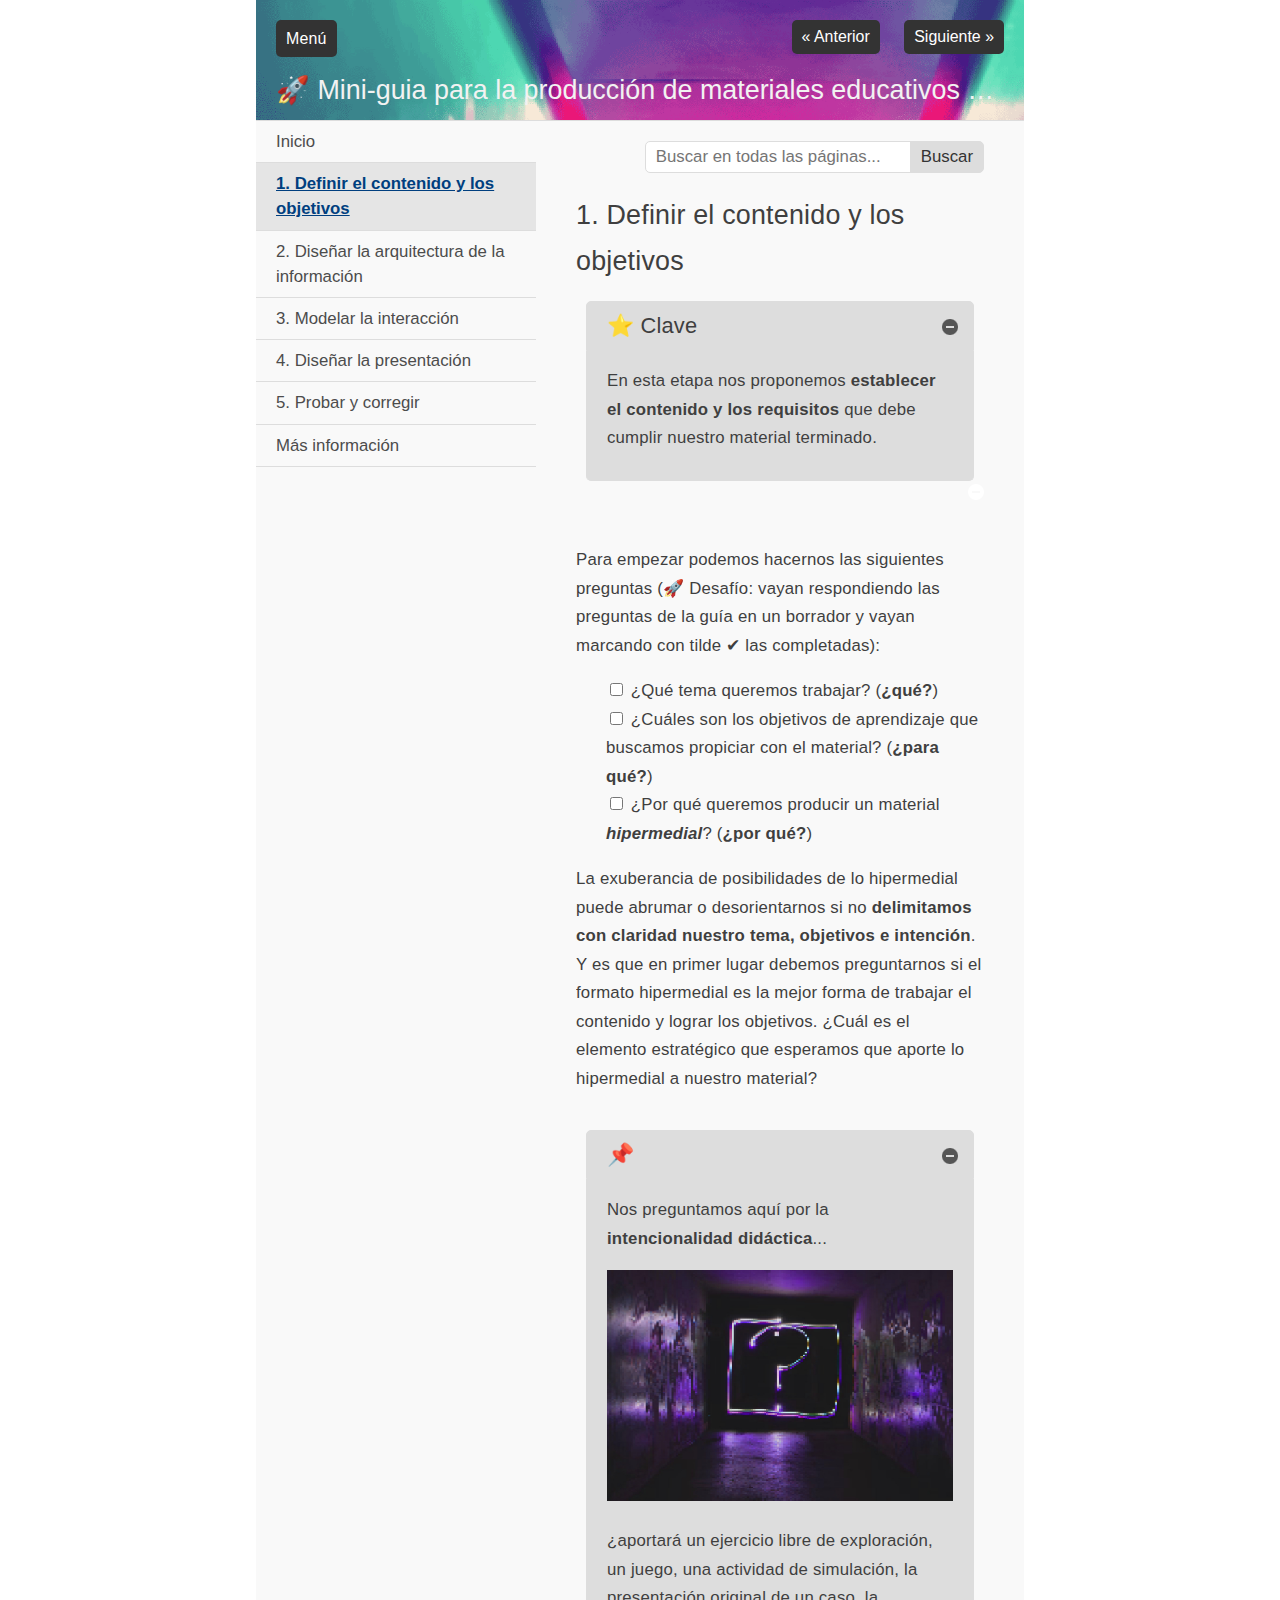
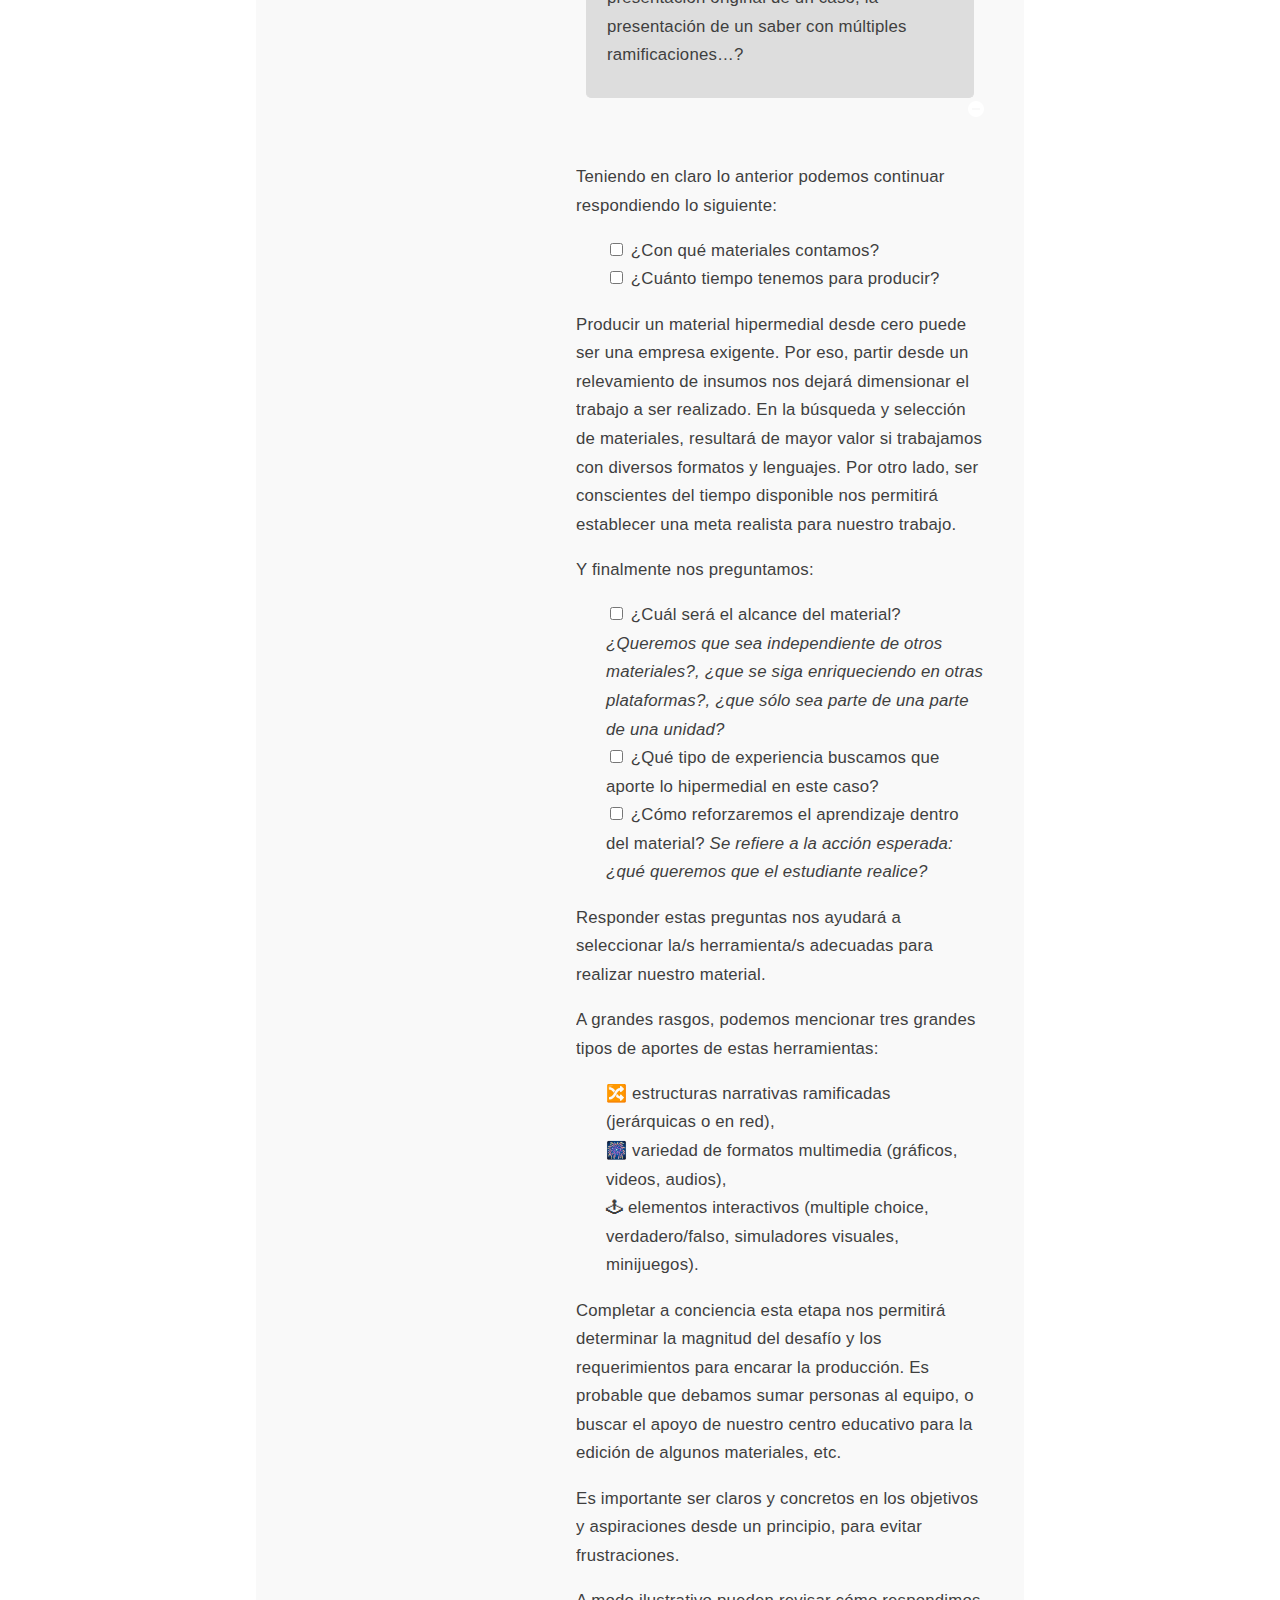
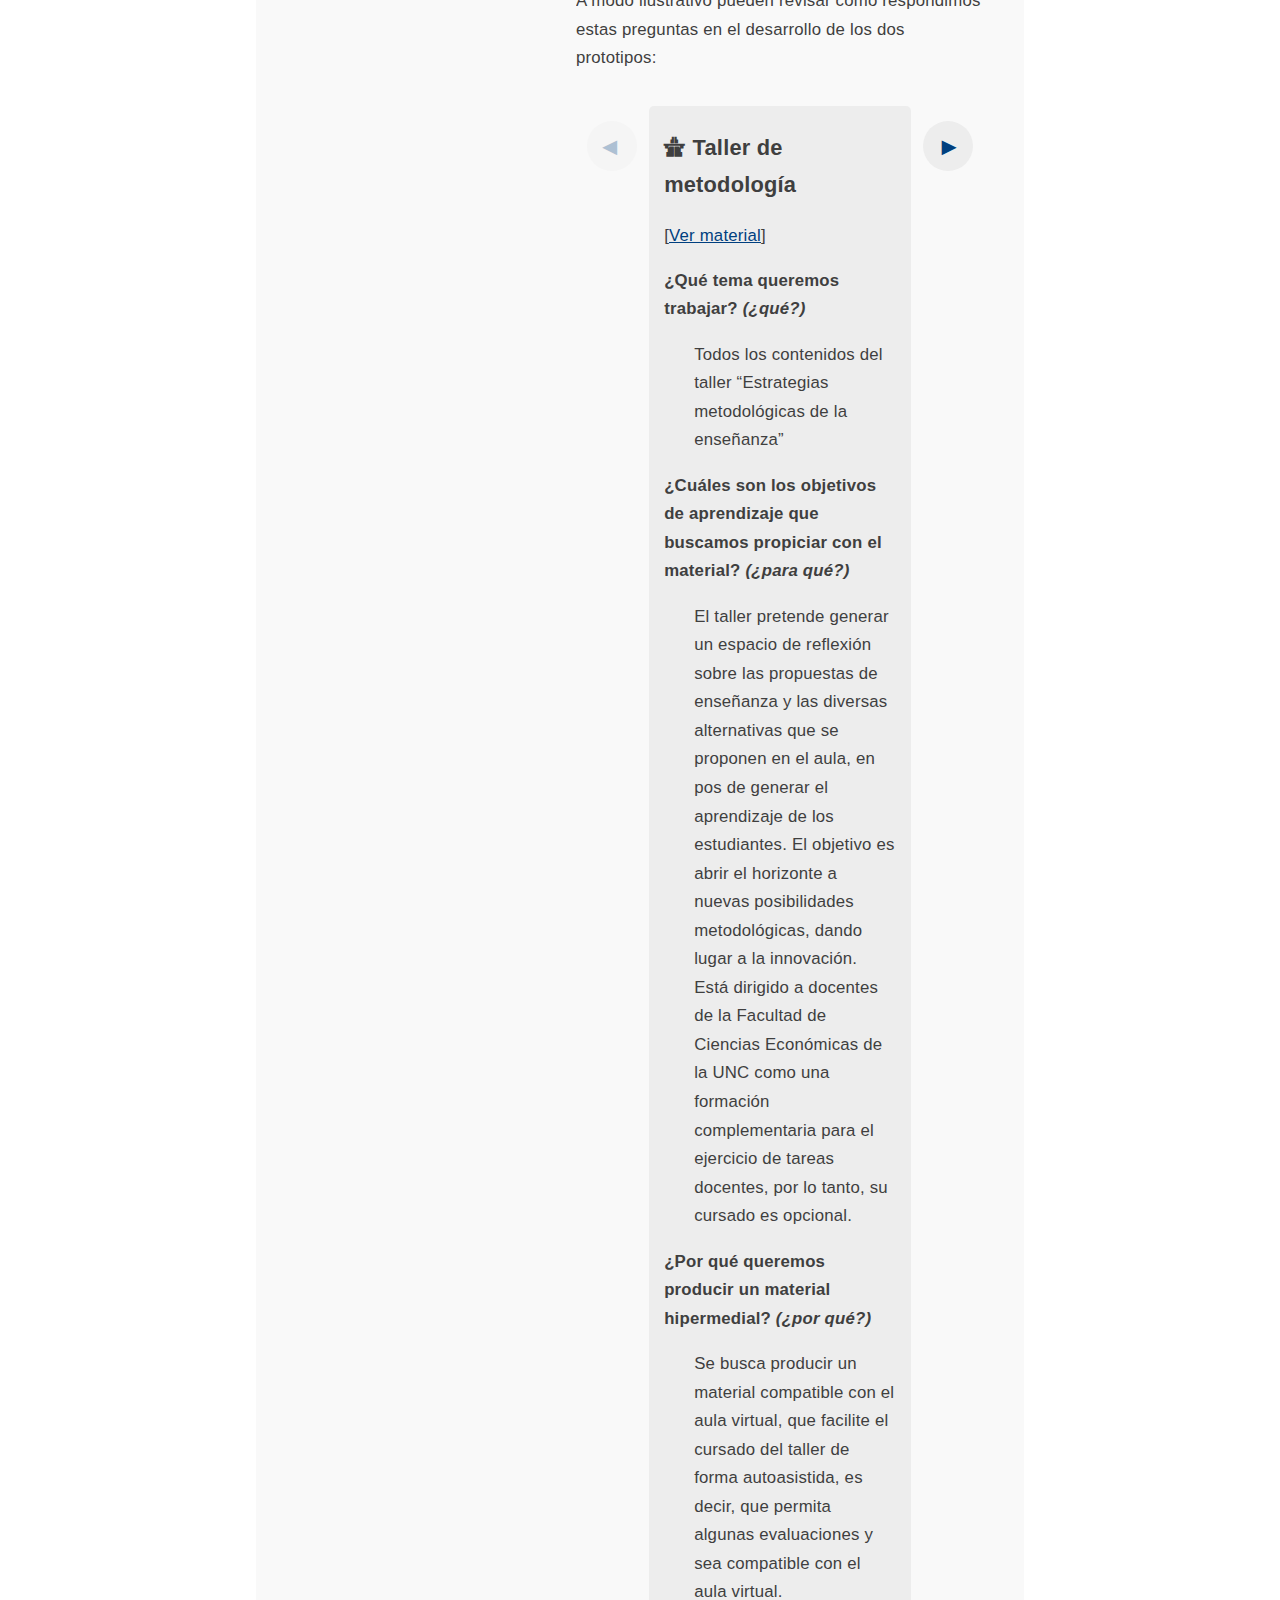
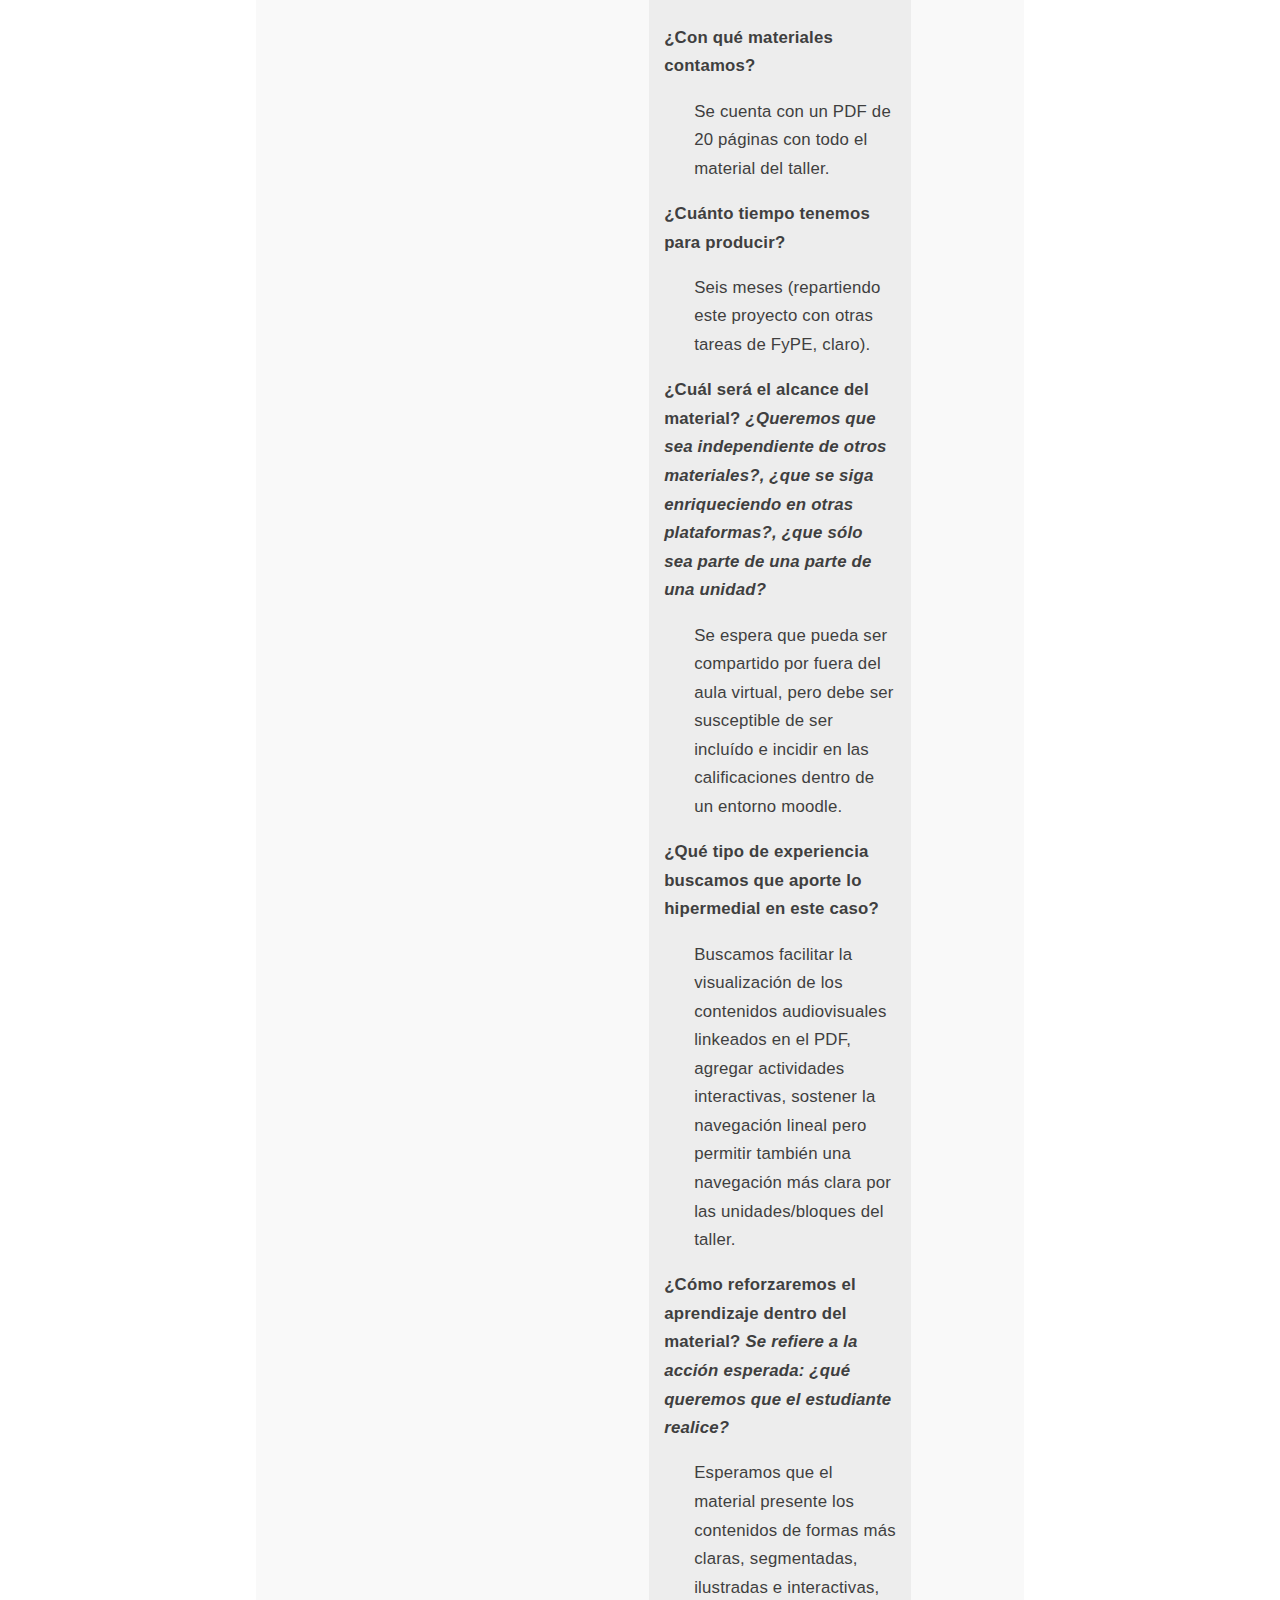
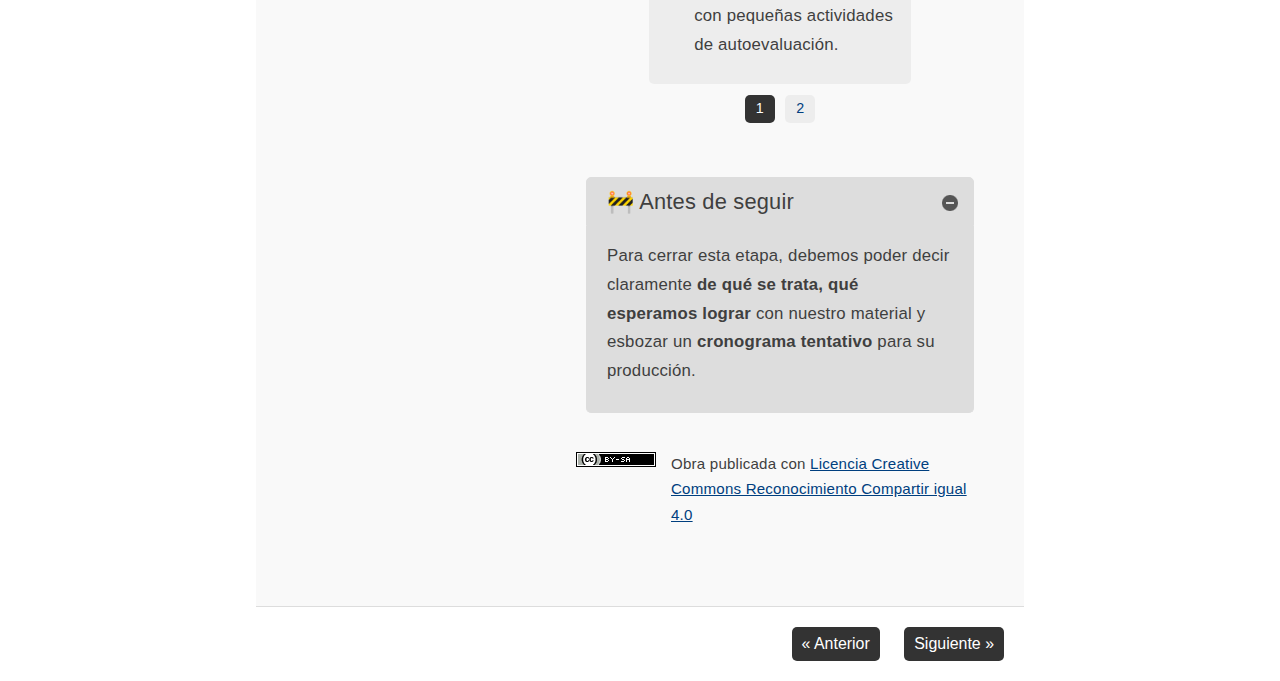
==== commit 36c05621: "actualizacion enlaces materiales y encabezado" ====
--- a/1_definir_el_contenido_y_los_objetivos.html
+++ b/1_definir_el_contenido_y_los_objetivos.html
@@ -92,6 +92,8 @@
 <p>A modo ilustrativo pueden revisar cómo respondimos estas preguntas en el desarrollo de los dos prototipos:</p>
 <div class="exe-fx exe-carousel">
 <h2>🛣 Taller de metodología</h2>
+<p></p>
+<p>[<a href="https://marcuse99.gitlab.io/estrategias-metodologicas/web/" target="_blank" rel="noopener">Ver material</a>]</p>
 <p><strong>¿Qué tema queremos trabajar?<em> (¿qué?)</em></strong></p>
 <p style="padding-left: 30px;">Todos los contenidos del taller “Estrategias metodológicas de la enseñanza”</p>
 <p><strong>¿Cuáles son los objetivos de aprendizaje que buscamos propiciar con el material? <em>(¿para qué?)</em></strong></p>
@@ -109,6 +111,7 @@
 <p><strong>¿Cómo reforzaremos el aprendizaje dentro del material? <em>Se refiere a la acción esperada: ¿qué queremos que el estudiante realice?</em></strong></p>
 <p style="padding-left: 30px;">Esperamos que el material presente los contenidos de formas más claras, segmentadas, ilustradas e interactivas, con pequeñas actividades de autoevaluación.</p>
 <h2 style="padding-left: 30px;"><strong>🛒 Comercio electrónico</strong></h2>
+<p>[<a href="https://h5p.org/h5p/embed/1304801" target="_blank" rel="noopener">Ver material</a>]</p>
 <p><strong>¿Qué tema queremos trabajar? <em>(¿qué?)</em></strong></p>
 <p style="padding-left: 30px;">El programa de la materia y los contenidos de la primera unidad.</p>
 <p><strong>¿Cuáles son los objetivos de aprendizaje que buscamos propiciar con el material? <em>(¿para qué?)</em></strong></p>
